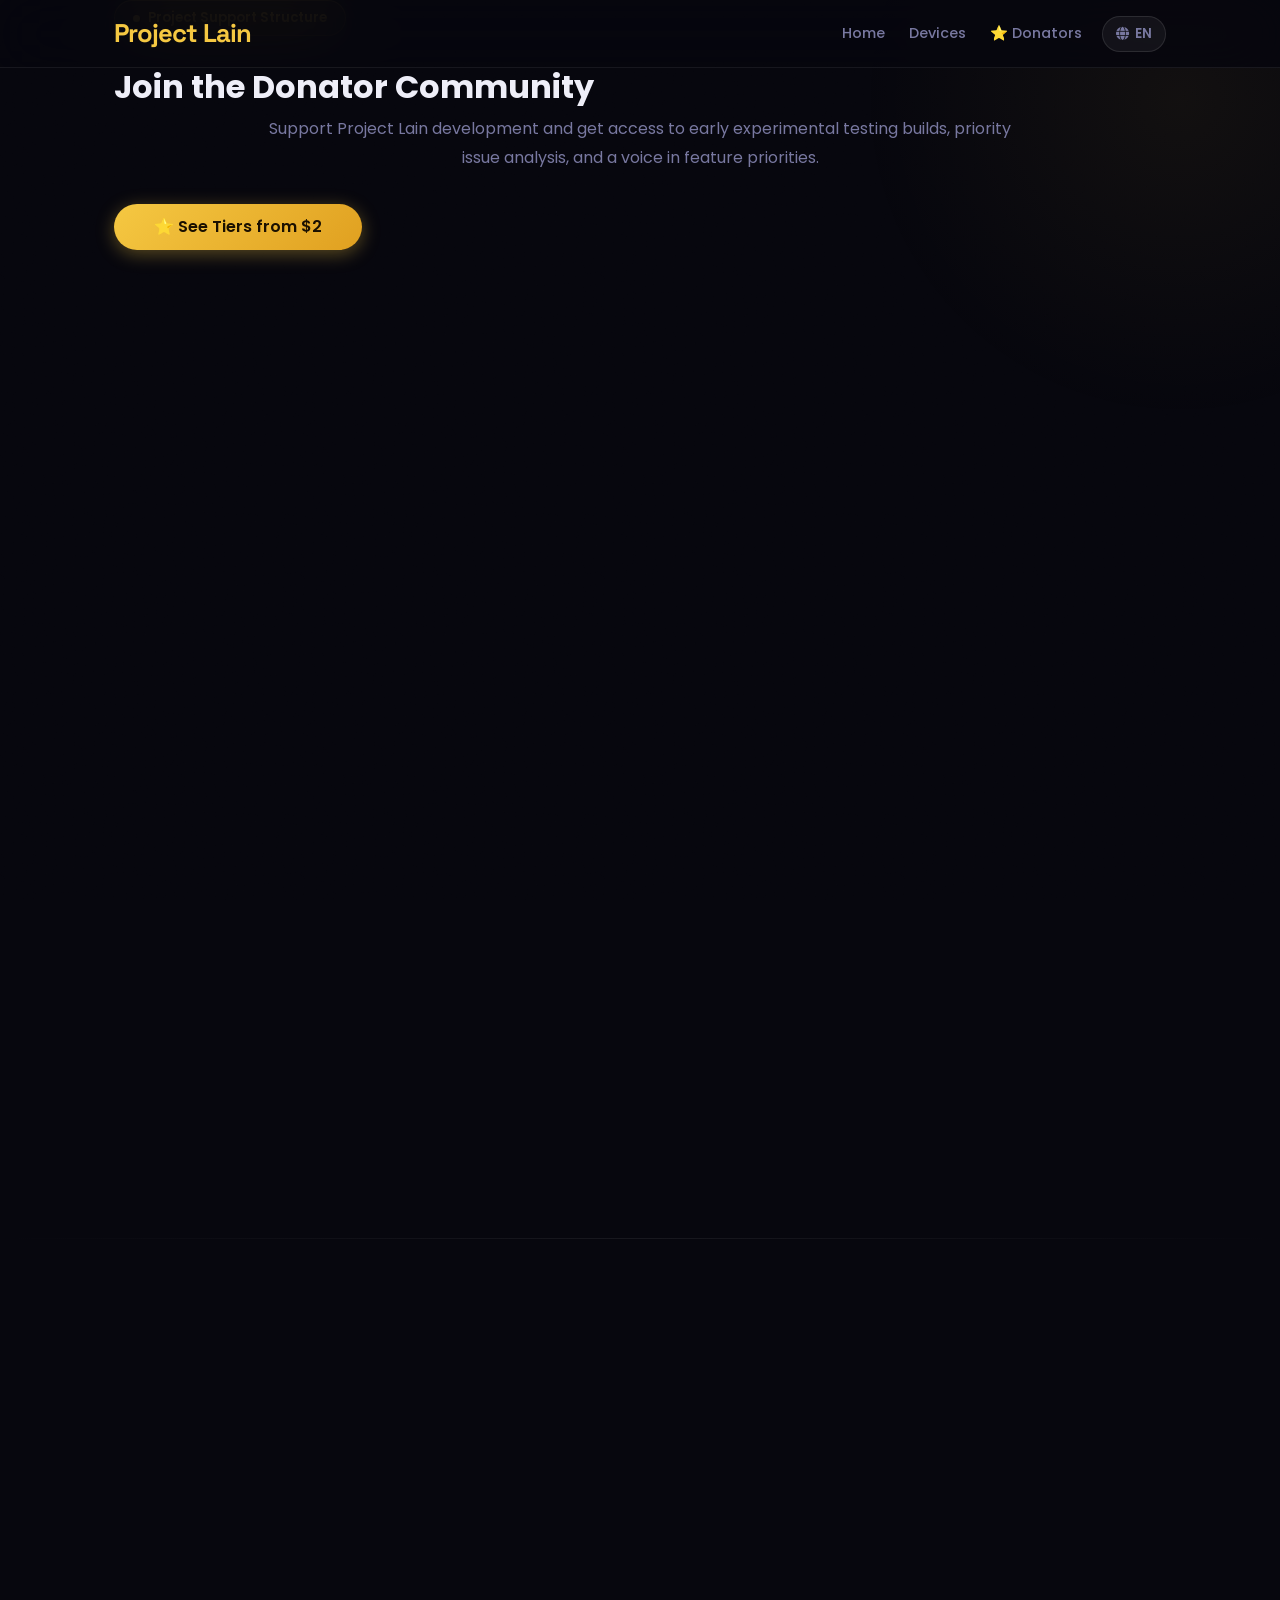
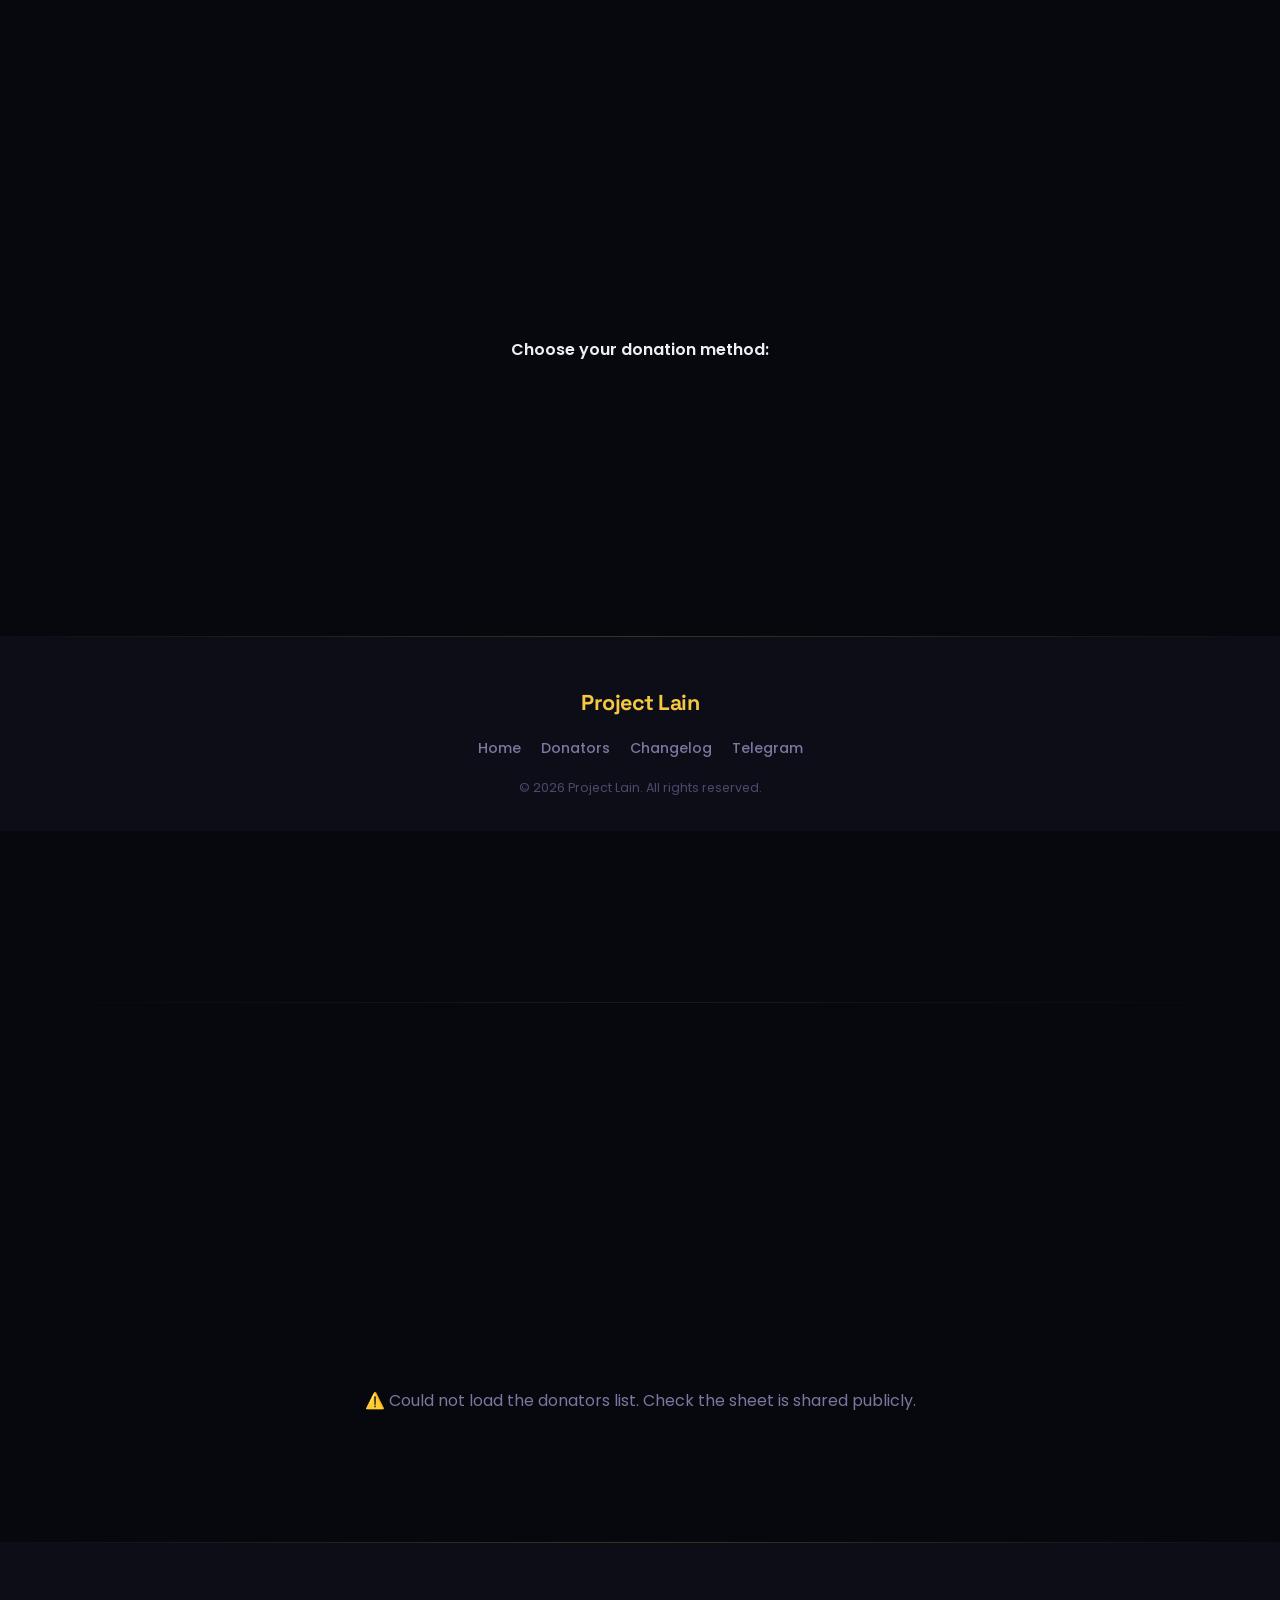
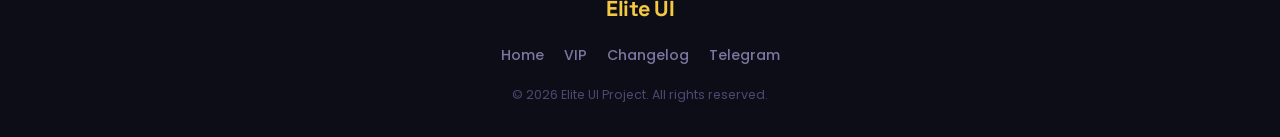
==== vip.html @ 356f6f6e "Add files via upload" ====
<!DOCTYPE html>
<html lang="en">
<head>
    <meta charset="UTF-8">
    <meta name="viewport" content="width=device-width, initial-scale=1.0">
    <meta name="color-scheme" content="dark">
    <meta name="description" content="Project Lain Donator Membership — Exclusive builds, priority support and more">
    <title>Donators — Project Lain</title>
    <link rel="stylesheet" href="style.css">
    <link rel="preconnect" href="https://fonts.googleapis.com">
    <link rel="preconnect" href="https://fonts.gstatic.com" crossorigin>
    <link href="https://fonts.googleapis.com/css2?family=Poppins:wght@300;400;500;600;700;800&family=Space+Grotesk:wght@400;500;600;700&display=swap" rel="stylesheet">
    <link rel="stylesheet" href="https://cdnjs.cloudflare.com/ajax/libs/font-awesome/6.0.0/css/all.min.css" crossorigin="anonymous"/>
    <link rel="icon" href="data:image/svg+xml,<svg xmlns='http://www.w3.org/2000/svg' viewBox='0 0 100 100'><text style='fill:%23e84050' y='.9em' font-size='90'>L</text></svg>">
    <style>
        .vip-member-count-badge {
            display: inline-flex;
            align-items: center;
            gap: 8px;
            background: rgba(245, 200, 66, 0.1);
            border: 1px solid rgba(245, 200, 66, 0.3);
            color: #f5c842;
            padding: 6px 18px;
            border-radius: 50px;
            font-size: 0.82rem;
            font-weight: 600;
            margin-bottom: 1.5rem;
        }

        .vip-member-count-badge::before {
            content: '';
            width: 7px; height: 7px;
            border-radius: 50%;
            background: #f5c842;
            animation: blink 1.5s ease-in-out infinite;
        }

        .vip-section-separator {
            height: 1px;
            background: linear-gradient(90deg, transparent, var(--border), transparent);
            margin: 4rem 0;
        }

        .benefit-grid {
            display: grid;
            grid-template-columns: repeat(auto-fit, minmax(240px, 1fr));
            gap: 1.25rem;
            margin: 2rem 0;
        }

        .benefit-card {
            background: var(--card-bg, var(--card-background));
            border: 1px solid var(--card-border);
            border-radius: var(--radius-lg);
            padding: 1.75rem;
            display: flex;
            align-items: flex-start;
            gap: 1rem;
            transition: all 0.3s var(--ease, cubic-bezier(0.22,1,0.36,1));
        }

        .benefit-card:hover {
            border-color: rgba(232, 64, 80, 0.3);
            background: var(--card-bg-hover, var(--card-background));
            transform: translateY(-4px);
        }

        .benefit-icon {
            font-size: 1.6rem;
            flex-shrink: 0;
            filter: drop-shadow(0 0 8px var(--primary-glow));
        }

        .benefit-content h4 {
            font-weight: 600;
            color: var(--text);
            margin-bottom: 0.3rem;
            font-size: 1rem;
        }

        .benefit-content p {
            color: var(--text-muted);
            font-size: 0.88rem;
            line-height: 1.5;
        }

        .pricing-cta {
            display: flex;
            flex-direction: column;
            gap: 0.6rem;
            margin-top: 1.5rem;
        }

        .pricing-cta-btn {
            display: block;
            background: linear-gradient(135deg, var(--primary-color), #c43a3a);
            color: white;
            padding: 12px 20px;
            border-radius: 12px;
            text-decoration: none;
            font-weight: 600;
            font-size: 0.9rem;
            text-align: center;
            border: none;
            cursor: pointer;
            font-family: 'Poppins', sans-serif;
            transition: all 0.3s var(--ease);
        }

        .pricing-cta-btn:hover {
            box-shadow: 0 4px 20px var(--primary-glow);
            transform: translateY(-2px);
            color: white;
        }
    </style>
</head>
<body>

<div id="scroll-progress"></div>
<div class="mobile-overlay" id="mobile-overlay"></div>
<button id="back-to-top" aria-label="Back to top">↑</button>

<div id="popup-container">
    <div id="popup-message">Copied to clipboard</div>
</div>

<nav class="navbar" id="navbar">
    <div class="container">
        <a href="index.html" class="logo">Project Lain</a>
        
        <div class="nav-right-section">
            <div class="nav-menu" id="mobile-menu">
                <a href="index.html" data-translate="features_link">Home</a>
                <a href="index.html#devices" data-translate="devices_link">Devices</a>
                <a href="vip.html" class="nav-vip-link" data-translate="vip_link">⭐ Donators</a>
            </div>

            <div class="nav-controls">
                <div class="lang-wrapper">
                    <button id="lang-menu-btn" class="lang-btn" aria-label="Select language">
                        <i class="fas fa-globe"></i> <span class="current-lang">EN</span>
                    </button>
                    <div id="lang-dropdown" class="lang-dropdown">
                        <button class="lang-option active" data-value="en">English</button>
                        <button class="lang-option" data-value="es">Español</button>
                        <button class="lang-option" data-value="hi">हिन्दी</button>
                        <button class="lang-option" data-value="pt">Português</button>
                    </div>
                </div>

                <button class="hamburger" id="hamburger-btn" aria-label="Menu">
                    <span></span><span></span><span></span>
                </button>
            </div>
        </div>
    </div>
</nav>

<header class="vip-hero">
    <div class="container">
        <div class="vip-member-count-badge" data-translate="vip_hero_badge">Project Support Structure</div>
        <h1 class="vip-hero-title" data-translate="vip_hero_title">Join the <span class="gold">Donator</span> Community</h1>
        <p class="about-description" style="margin-bottom: 2rem;" data-translate="vip_hero_desc">
            Support Project Lain development and get access to early experimental testing builds, priority issue analysis, and a voice in feature priorities.
        </p>
        <a href="#plans" class="cta-button vip-btn" style="font-size:1rem; padding:15px 40px;" data-translate="vip_hero_btn">
            ⭐ See Tiers from $2
        </a>
    </div>
</header>

<main>
    <section class="vip-info-section">
        <div class="container">
            <h2 class="section-title reveal" data-translate="vip_benefits_title">What You Get</h2>
            <div class="section-title-line reveal"></div>

            <div class="benefit-grid">
                <div class="benefit-card reveal">
                    <span class="benefit-icon">🚀</span>
                    <div class="benefit-content">
                        <h4 data-translate="vip_benefit1_title">Experimental Builds</h4>
                        <p data-translate="vip_benefit1_desc">Access early test builds and cutting-edge performance configurations before the public release.</p>
                    </div>
                </div>
                <div class="benefit-card reveal reveal-delay-1">
                    <span class="benefit-icon">⚡</span>
                    <div class="benefit-content">
                        <h4 data-translate="vip_benefit2_title">Instant Updates</h4>
                        <p data-translate="vip_benefit2_desc">Get the latest ROM revisions and hotfixes the moment they compile.</p>
                    </div>
                </div>
                <div class="benefit-card reveal reveal-delay-2">
                    <span class="benefit-icon">💬</span>
                    <div class="benefit-content">
                        <h4 data-translate="vip_benefit3_title">Priority Feedback</h4>
                        <p data-translate="vip_benefit3_desc">Direct communication channels. Your device logs and issues are evaluated first.</p>
                    </div>
                </div>
                <div class="benefit-card reveal reveal-delay-3">
                    <span class="benefit-icon">🗳️</span>
                    <div class="benefit-content">
                        <h4 data-translate="vip_benefit4_title">Development Polls</h4>
                        <p data-translate="vip_benefit4_desc">A direct vote in the future direction and feature integrations of Project Lain.</p>
                    </div>
                </div>
                <div class="benefit-card reveal">
                    <span class="benefit-icon">🏆</span>
                    <div class="benefit-content">
                        <h4 data-translate="vip_benefit5_title">Telegram Donator Rank</h4>
                        <p data-translate="vip_benefit5_desc">Exclusive donor status badge displayed in the official Telegram support channels.</p>
                    </div>
                </div>
                <div class="benefit-card reveal reveal-delay-1">
                    <span class="benefit-icon">🤝</span>
                    <div class="benefit-content">
                        <h4 data-translate="vip_benefit6_title">Keep Development Alive</h4>
                        <p data-translate="vip_benefit6_desc">This is a voluntary contribution that directly ensures Project Lain stays active and updated.</p>
                    </div>
                </div>
            </div>

            <div class="disclaimer-box reveal" style="margin-top:2rem;">
                <ul>
                    <li data-translate="vip_disc1">This is a voluntary contribution to support open-source development. Refunds are not applicable.</li>
                    <li data-translate="vip_disc2">Access is managed via a private Telegram structure. You must provide your handle.</li>
                    <li data-translate="vip_disc3">We reserve the right to restrict access for disruptive behavior or redistribution of closed test builds.</li>
                </ul>
            </div>
        </div>
    </section>

    <div class="vip-section-separator"></div>

    <section id="plans" style="padding: 2rem 0 4rem;">
        <div class="container">
            <h2 class="section-title reveal" data-translate="vip_plans_section_title">Choose a Contribution Tier</h2>
            <div class="section-title-line reveal"></div>
            <p class="about-description reveal" data-translate="vip_plans_section_desc">Select a level that matches how much you want to support our infrastructure. ($2 USD worldwide / 8 BRL for Brazil)</p>

            <div class="pricing-cards">
                <div class="pricing-card reveal reveal-delay-1">
                    <h3 data-translate="vip_plan1_name">1 Month Tier</h3>
                    <div class="price">$2 / 8<span>BRL</span></div>
                    <p data-translate="vip_plan1_desc">Great for testing out early infrastructure perks.</p>
                </div>
                <div class="pricing-card reveal reveal-delay-2">
                    <h3 data-translate="vip_plan3_name">3 Month Tier</h3>
                    <div class="price">$5 / 20<span>BRL</span></div>
                    <p data-translate="vip_plan3_desc">Extended support duration with continuous build access.</p>
                </div>
                <div class="pricing-card popular reveal">
                    <div class="badge" data-translate="vip_plan2_badge">🔥 Best Support</div>
                    <h3 data-translate="vip_plan2_name">Full Term</h3>
                    <div class="price">$9 / 35<span>BRL</span></div>
                    <p data-translate="vip_plan2_desc">The ultimate way to back Project Lain and secure long-term updates.</p>
                </div>
                <div class="pricing-card pricing-card-lifetime reveal reveal-delay-3">
                    <div class="badge badge-lifetime">♾️ Support++</div>
                    <h3 data-translate="vip_plan4_name">Lifetime Supporter</h3>
                    <div class="price">$25 / 100<span>BRL</span></div>
                    <p data-translate="vip_plan4_desc">Contribute once, back us forever. Your status as a key supporter never expires.</p>
                </div>
            </div>

            <div style="text-align: center; margin-top: 3rem;">
                <p class="about-description" style="margin-bottom: 1.5rem; font-weight: 600; color: var(--text);" data-translate="vip_payment_title">
                    Choose your donation method:
                </p>
                <div class="payment-buttons reveal">
                    <button id="binance-btn" class="payment-btn">
                        <i class="fas fa-coins"></i> Binance ID
                    </button>
                    <button id="usdt-btn" class="payment-btn payment-btn-usdt">
                        <i class="fas fa-circle-dollar-to-slot"></i> USDT BEP20
                    </button>
                    <button id="pix-btn" class="payment-btn">
                        <i class="fas fa-qrcode"></i> PIX (Brazil)
                    </button>
                </div>
            </div>

            <div class="important-note reveal" style="margin-top: 2.5rem;" data-translate="vip_payment_note">
                <strong>IMPORTANT:</strong> After donating, send verification proof + your selected tier details on Telegram to be registered as an active project supporter.
            </div>
        </div>
    </section>
</main>

<footer class="footer">
    <div class="container">
        <div class="footer-inner">
            <a href="index.html" class="footer-logo">Project Lain</a>
            <div class="footer-links">
                <a href="index.html" data-translate="features_link">Home</a>
                <a href="vip.html" data-translate="vip_link">Donators</a>
                <a href="changelog.html" data-translate="changelog_title">Changelog</a>
                <a href="https://t.me/projectlain" target="_blank" data-translate="telegram_button">Telegram</a>
            </div>
            <p class="footer-copy">&copy; 2026 Project Lain. All rights reserved.</p>
        </div>
    </div>
</footer>

<script src="script.js"></script>
<script src="vip.js"></script>
</body>
</html>
            </p>
            </div>

            <div class="important-note reveal" style="margin-top: 2.5rem;" data-translate="vip_payment_note">
                <strong>IMPORTANT:</strong> After payment, send proof of payment + your selected plan to 
                <a href="https://t.me/elitegalaxy" target="_blank">@elitegalaxy</a> on Telegram to be added to the private VIP group.
            </div>
        </div>
    </section>

    <div class="vip-section-separator"></div>

    <section style="padding: 2rem 0 5rem;">
        <div class="container">
            <h2 class="section-title reveal" data-translate="vip_members_title">Active VIP Members</h2>
            <div class="section-title-line reveal"></div>
            <p class="about-description reveal" data-translate="vip_members_desc">Real-time subscription status for our amazing supporters.</p>

            <div class="members-filter reveal">
                <button class="filter-btn active" data-filter="all" data-translate="vip_filter_all">All Members</button>
                <button class="filter-btn gold" data-filter="vip-plus" data-translate="vip_filter_plus">⭐ VIP+ (Annual)</button>
                <button class="filter-btn" data-filter="active" data-translate="vip_filter_active">Active Only</button>
            </div>

            <div id="vip-members-list" class="vip-members-grid"></div>
        </div>
    </section>

</main>

<footer class="footer">
    <div class="container">
        <div class="footer-inner">
            <a href="index.html" class="footer-logo">Elite UI</a>
            <div class="footer-links">
                <a href="index.html" data-translate="features_link">Home</a>
                <a href="vip.html" data-translate="vip_link">VIP</a>
                <a href="changelog.html" data-translate="changelog_title">Changelog</a>
                <a href="https://t.me/eliteui" target="_blank" data-translate="telegram_button">Telegram</a>
            </div>
            <p class="footer-copy">&copy; 2026 Elite UI Project. All rights reserved.</p>
        </div>
    </div>
</footer>

<script src="script.js"></script>
<script src="vip.js"></script>
</body>
</html>
---- style.css ----
/* =====================================================
   PROJECT LAIN — Premium Dark Theme mcy
   ===================================================== */

@import url('https://fonts.googleapis.com/css2?family=Poppins:wght=300;400;500;600;700;800&family=Space+Grotesk:wght=400;500;600;700&display=swap');

:root {
    /* Main Accent Matrix: Premium Golden/Amber */
    --primary-color: #f5c842;
    --primary-hover: #ffdf7e;
    --primary-dim: #e0a020;
    --primary-glow: rgba(245, 200, 66, 0.35);
    --primary-glow-sm: rgba(245, 200, 66, 0.12);

    /* Supporter Tier Highlights */
    --gold: #f5c842;
    --gold-dim: #e0a020;
    --gold-glow: rgba(245, 200, 66, 0.3);

    --bg: #07070e;
    --bg-2: #0d0d18;
    --bg-3: #111120;
    --card-bg: rgba(255, 255, 255, 0.03);
    --card-bg-hover: rgba(255, 255, 255, 0.055);
    --card-border: rgba(255, 255, 255, 0.07);
    --card-border-hover: rgba(245, 200, 66, 0.4);
    --navbar-bg: rgba(7, 7, 14, 0.85);

    --text: #eeeef8;
    --text-muted: #7878a0;
    --text-dim: #4a4a70;

    --border: rgba(255, 255, 255, 0.07);
    --shadow: 0 8px 40px rgba(0, 0, 0, 0.5);
    --shadow-gold: 0 8px 30px rgba(245, 200, 66, 0.18);

    --radius-xl: 24px;
    --radius-lg: 16px;
    --radius-md: 12px;
    --radius-sm: 8px;

    --ease: cubic-bezier(0.25, 0.8, 0.25, 1);
    --ease-out: cubic-bezier(0, 0, 0.3, 1);
    --ease-spring: cubic-bezier(0.34, 1.56, 0.64, 1);

    --navbar-height: 68px;

    /* Aliases */
    --primary-hover-color: var(--primary-hover);
    --background-color: var(--bg);
    --card-background: var(--card-bg);
    --navbar-background: var(--navbar-bg);
    --text-color: var(--text);
    --subtle-text-color: var(--text-muted);
    --border-color: var(--border);
    --shadow-color: var(--primary-glow-sm);
    --shadow-elevation: var(--shadow);
}

/* ---- Reset & Base ---- */
*, *::before, *::after {
    margin: 0; padding: 0;
    box-sizing: border-box;
}

html {
    scroll-behavior: smooth;
    overflow-x: hidden;
    scroll-padding-top: calc(var(--navbar-height) + 16px);
}

body {
    font-family: 'Poppins', sans-serif;
    background-color: var(--bg);
    color: var(--text);
    line-height: 1.7;
    -webkit-font-smoothing: antialiased;
    overflow-x: hidden;
}

/* Ambient background texture */
body::before {
    content: '';
    position: fixed;
    inset: 0;
    background-image: url("data:image/svg+xml,%3Csvg xmlns='http://www.w3.org/2000/svg' width='300' height='300'%3E%3Cfilter id='n'%3E%3CfeTurbulence type='fractalNoise' baseFrequency='0.9' numOctaves='4' stitchTiles='stitch'/%3E%3C/filter%3E%3Crect width='300' height='300' filter='url(%23n)' opacity='0.025'/%3E%3C/svg%3E");
    z-index: 0;
    opacity: 0.35;
    pointer-events: none;
}

/* Ambient glow top-right */
body::after {
    content: '';
    position: fixed;
    width: 700px; height: 700px;
    border-radius: 50%;
    background: radial-gradient(circle, rgba(245, 200, 66, 0.05) 0%, transparent 65%);
    top: -250px; right: -250px;
    z-index: 0;
    pointer-events: none;
}

.container {
    max-width: 1100px;
    margin: 0 auto;
    padding: 0 20px;
    position: relative;
    z-index: 1;
}

/* ---- Scroll Progress Bar ---- */
#scroll-progress {
    position: fixed;
    top: 0; left: 0;
    height: 2px;
    width: 100%;
    background: linear-gradient(90deg, var(--primary-color), #ffdf7e);
    z-index: 9999;
    transform-origin: left;
    transform: scaleX(0);
    transition: transform 0.08s linear;
    will-change: transform;
}

/* ---- Navbar ---- */
.navbar {
    background-color: var(--navbar-bg);
    height: var(--navbar-height);
    border-bottom: 1px solid var(--border);
    position: fixed;
    top: 0; left: 0; width: 100%;
    z-index: 1000;
    backdrop-filter: blur(28px) saturate(1.6);
    -webkit-backdrop-filter: blur(28px) saturate(1.6);
    transition: transform 0.4s cubic-bezier(0.4, 0, 0.2, 1),
                height 0.3s ease,
                background 0.3s ease,
                border-color 0.3s ease,
                box-shadow 0.3s ease;
    will-change: transform;
}

.navbar.scrolled {
    height: 60px;
    border-bottom-color: rgba(245, 200, 66, 0.12);
    box-shadow: 0 4px 30px rgba(0, 0, 0, 0.5);
    background-color: rgba(7, 7, 14, 0.95);
}

.navbar.nav-hidden {
    transform: translateY(-100%);
}

.navbar .container {
    display: flex;
    justify-content: space-between;
    align-items: center;
    height: 100%;
}

.logo {
    font-family: 'Space Grotesk', sans-serif;
    font-size: 1.6rem;
    font-weight: 700;
    color: var(--primary-color);
    text-decoration: none;
    letter-spacing: -1px;
    position: relative;
    flex-shrink: 0;
}

.logo::after {
    content: '';
    position: absolute;
    bottom: -2px; left: 0;
    width: 100%; height: 1px;
    background: var(--primary-color);
    transform: scaleX(0);
    transform-origin: right;
    transition: transform 0.3s var(--ease);
}
.logo:hover::after { transform: scaleX(1); transform-origin: left; }

.nav-right-section {
    display: flex;
    align-items: center;
    gap: 1.25rem;
}

.nav-menu {
    display: flex;
    align-items: center;
}

.nav-menu a {
    color: var(--text-muted);
    text-decoration: none;
    margin-left: 1.5rem;
    font-weight: 500;
    font-size: 0.9rem;
    transition: color 0.2s;
    position: relative;
    white-space: nowrap;
}

.nav-menu a::after {
    content: '';
    position: absolute;
    bottom: -4px; left: 0;
    width: 0; height: 2px;
    background: var(--primary-color);
    border-radius: 2px;
    transition: width 0.3s var(--ease);
}

.nav-menu a:hover { color: var(--text); }
.nav-menu a:hover::after { width: 100%; }
.nav-menu a.active { color: var(--primary-color); font-weight: 600; }

.nav-donor-link {
    color: var(--gold) !important;
    font-weight: 700 !important;
}
.nav-donor-link::after {
    background: var(--gold) !important;
}

/* ---- Language Selector ---- */
.lang-select { display: none !important; }

.lang-wrapper { position: relative; }

.nav-controls {
    display: flex;
    align-items: center;
    gap: 0.75rem;
    z-index: 1002;
}

.lang-btn {
    background: rgba(255, 255, 255, 0.05);
    border: 1px solid rgba(255, 255, 255, 0.1);
    color: var(--text-muted);
    padding: 7px 13px;
    border-radius: 50px;
    cursor: pointer;
    display: flex;
    align-items: center;
    gap: 6px;
    font-family: 'Poppins', sans-serif;
    font-weight: 600;
    font-size: 0.82rem;
    transition: all 0.25s ease;
    white-space: nowrap;
    min-height: 36px;
}

.lang-btn:hover, .lang-btn.active {
    background: rgba(245, 200, 66, 0.12);
    border-color: rgba(245, 200, 66, 0.4);
    color: var(--primary-color);
}

.lang-dropdown {
    position: absolute;
    top: calc(100% + 10px);
    right: 0;
    background: rgba(10, 10, 20, 0.97);
    border: 1px solid rgba(255, 255, 255, 0.1);
    border-radius: var(--radius-lg);
    padding: 6px;
    display: flex;
    flex-direction: column;
    gap: 2px;
    min-width: 140px;
    opacity: 0;
    visibility: hidden;
    transform: translateY(-8px) scale(0.97);
    transition: all 0.25s cubic-bezier(0.4, 0, 0.2, 1);
    box-shadow: 0 16px 40px rgba(0, 0, 0, 0.7);
    backdrop-filter: blur(30px);
    z-index: 1005;
}

.lang-dropdown.show {
    opacity: 1;
    visibility: visible;
    transform: translateY(0) scale(1);
}

.lang-option {
    background: transparent;
    border: none;
    color: var(--text-muted);
    padding: 9px 14px;
    border-radius: var(--radius-sm);
    text-align: left;
    font-family: 'Poppins', sans-serif;
    font-weight: 500;
    font-size: 0.88rem;
    cursor: pointer;
    transition: all 0.15s ease;
    width: 100%;
}

.lang-option:hover, .lang-option.active {
    background: rgba(245, 200, 66, 0.1);
    color: var(--primary-color);
}

/* ---- Hamburger ---- */
.hamburger {
    display: none;
    flex-direction: column;
    justify-content: space-around;
    width: 26px; height: 18px;
    background: transparent;
    border: none;
    cursor: pointer;
    z-index: 1002;
    padding: 2px 0;
}
.hamburger span {
    display: block; height: 2px; width: 100%;
    background: var(--text);
    border-radius: 2px;
    transition: all 0.3s var(--ease);
}
.hamburger.open span:nth-child(1) { transform: rotate(45deg) translate(5px, 5px); background: var(--primary-color); }
.hamburger.open span:nth-child(2) { opacity: 0; transform: translateX(-8px); }
.hamburger.open span:nth-child(3) { transform: rotate(-45deg) translate(5px, -5px); background: var(--primary-color); }

/* ---- Mobile Menu Overlay ---- */
.mobile-overlay {
    display: none;
    position: fixed;
    inset: 0;
    background: rgba(0, 0, 0, 0.5);
    z-index: 999;
    opacity: 0;
    transition: opacity 0.3s ease;
    backdrop-filter: blur(4px);
}
.mobile-overlay.active {
    display: block;
    opacity: 1;
}

/* ---- Hero ---- */
.hero {
    text-align: center;
    padding: 8rem 0 5rem;
    position: relative;
    overflow: hidden;
    min-height: 100svh;
    display: flex;
    align-items: center;
}

.hero .container {
    width: 100%;
}

/* Animated grid background */
.hero::before {
    content: '';
    position: absolute;
    inset: 0;
    background-image:
        linear-gradient(rgba(245, 200, 66, 0.035) 1px, transparent 1px),
        linear-gradient(90deg, rgba(245, 200, 66, 0.035) 1px, transparent 1px);
    background-size: 56px 56px;
    mask-image: radial-gradient(ellipse 80% 60% at 50% 0%, black 30%, transparent 100%);
    -webkit-mask-image: radial-gradient(ellipse 80% 60% at 50% 0%, black 30%, transparent 100%);
    animation: gridPulse 10s ease-in-out infinite alternate;
    pointer-events: none;
}

@keyframes gridPulse {
    0% { opacity: 0.4; }
    100% { opacity: 0.9; }
}

.hero-glow {
    position: absolute;
    top: 50%; left: 50%;
    transform: translate(-50%, -50%);
    width: 800px; height: 500px;
    background: radial-gradient(ellipse, rgba(245, 200, 66, 0.06) 0%, transparent 65%);
    animation: glowPulse 5s ease-in-out infinite alternate;
    pointer-events: none;
}

@keyframes glowPulse {
    0% { opacity: 0.5; transform: translate(-50%, -50%) scale(1); }
    100% { opacity: 1; transform: translate(-50%, -50%) scale(1.08); }
}

.hero-badge {
    display: inline-flex;
    align-items: center;
    gap: 8px;
    background: rgba(245, 200, 66, 0.08);
    border: 1px solid rgba(245, 200, 66, 0.25);
    color: var(--primary-color);
    padding: 6px 18px;
    border-radius: 50px;
    font-size: 0.78rem;
    font-weight: 600;
    letter-spacing: 0.8px;
    text-transform: uppercase;
    margin-bottom: 1.5rem;
    animation: fadeInDown 0.6s var(--ease-out) both;
}

.hero-badge::before {
    content: '';
    width: 6px; height: 6px;
    border-radius: 50%;
    background: var(--primary-color);
    animation: blink 1.5s ease-in-out infinite;
    flex-shrink: 0;
}

@keyframes blink {
    0%, 100% { opacity: 1; }
    50% { opacity: 0.3; }
}

.main-title {
    font-family: 'Space Grotesk', sans-serif;
    font-size: clamp(3.2rem, 9vw, 6.5rem);
    font-weight: 700;
    color: var(--text);
    letter-spacing: -4px;
    line-height: 0.95;
    margin-bottom: 1.4rem;
    animation: fadeInUp 0.7s var(--ease-out) 0.1s both;
}

.main-title span {
    color: var(--primary-color);
}

.subtitle {
    font-size: clamp(1rem, 2.5vw, 1.15rem);
    color: var(--text-muted);
    margin-bottom: 2.5rem;
    font-weight: 400;
    max-width: 500px;
    margin-left: auto;
    margin-right: auto;
    line-height: 1.6;
    animation: fadeInUp 0.7s var(--ease-out) 0.2s both;
    display: block;
    min-height: 3.5rem;
}

.typed-cursor {
    display: inline-block;
    width: 2px;
    height: 1.1em;
    background: var(--primary-color);
    margin-left: 2px;
    vertical-align: middle;
    animation: cursorBlink 1s step-end infinite;
    border-radius: 1px;
}
@keyframes cursorBlink { 50% { opacity: 0; } }

.hero-buttons-container {
    display: flex;
    justify-content: center;
    align-items: center;
    gap: 0.75rem;
    flex-wrap: wrap;
    animation: fadeInUp 0.7s var(--ease-out) 0.3s both;
}

/* ---- Scroll indicator ---- */
.hero-scroll-hint {
    position: absolute;
    bottom: 2rem;
    left: 50%;
    transform: translateX(-50%);
    display: flex;
    flex-direction: column;
    align-items: center;
    gap: 6px;
    opacity: 0.4;
    animation: fadeInUp 1s var(--ease-out) 1.2s both;
    pointer-events: none;
}

@media (max-width: 768px) {
    .hero-scroll-hint { display: none; }
}

.hero-scroll-hint span {
    font-size: 0.7rem;
    letter-spacing: 1.5px;
    text-transform: uppercase;
    color: var(--text-muted);
}

.scroll-dot {
    width: 20px; height: 32px;
    border: 1.5px solid var(--text-dim);
    border-radius: 10px;
    position: relative;
}

.scroll-dot::after {
    content: '';
    position: absolute;
    top: 5px; left: 50%;
    transform: translateX(-50%);
    width: 4px; height: 6px;
    background: var(--text-muted);
    border-radius: 2px;
    animation: scrollBounce 1.8s ease-in-out infinite;
}

@keyframes scrollBounce {
    0%, 100% { top: 5px; opacity: 1; }
    80% { top: 16px; opacity: 0.2; }
}

/* ---- Buttons ---- */
.cta-button {
    background: linear-gradient(135deg, var(--primary-color) 0%, #e0a020 100%);
    color: #1a1000;
    padding: 13px 28px;
    border-radius: 50px;
    text-decoration: none;
    font-weight: 600;
    font-size: 0.9rem;
    transition: all 0.25s var(--ease);
    box-shadow: 0 4px 18px var(--primary-glow);
    display: inline-flex;
    justify-content: center;
    align-items: center;
    gap: 8px;
    border: none;
    line-height: 1;
    cursor: pointer;
    position: relative;
    overflow: hidden;
    white-space: nowrap;
    min-height: 46px;
}

.cta-button::before {
    content: '';
    position: absolute;
    inset: 0;
    background: linear-gradient(135deg, rgba(255,255,255,0.25) 0%, transparent 60%);
    opacity: 0;
    transition: opacity 0.25s;
}

.cta-button:hover {
    transform: translateY(-2px);
    box-shadow: 0 8px 28px rgba(245, 200, 66, 0.45);
    color: #1a1000;
}
.cta-button:active { transform: translateY(0); }
.cta-button:hover::before { opacity: 1; }

.cta-button-secondary {
    background: transparent;
    color: var(--text-muted);
    border: 1.5px solid var(--border);
    padding: 12px 26px;
    border-radius: 50px;
    text-decoration: none;
    font-weight: 600;
    font-size: 0.9rem;
    transition: all 0.25s var(--ease);
    display: inline-flex;
    justify-content: center;
    align-items: center;
    gap: 8px;
    line-height: 1;
    white-space: nowrap;
    min-height: 46px;
}

.cta-button-secondary:hover {
    border-color: var(--primary-color);
    color: var(--primary-color);
    background: var(--primary-glow-sm);
    transform: translateY(-2px);
}
.cta-button-secondary:active { transform: translateY(0); }

/* Donator Button Variations */
.cta-button.donor-btn {
    background: linear-gradient(135deg, var(--gold) 0%, var(--gold-dim) 100%);
    box-shadow: 0 4px 18px var(--gold-glow);
    color: #1a1000;
}
.cta-button.donor-btn:hover {
    box-shadow: 0 8px 28px rgba(245, 200, 66, 0.5);
    color: #1a1000;
}

/* ---- Stats Bar ---- */
.stats-bar {
    padding: 2.5rem 0;
    position: relative;
}

.stats-grid {
    display: grid;
    grid-template-columns: repeat(4, 1fr);
    gap: 12px;
}

.stat-item {
    text-align: center;
    padding: 1.75rem 1rem;
    background: var(--card-bg);
    border: 1px solid var(--card-border);
    border-radius: var(--radius-lg);
    transition: all 0.3s var(--ease);
    cursor: default;
    position: relative;
    overflow: hidden;
}

.stat-item::before {
    content: '';
    position: absolute;
    bottom: 0; left: 0; right: 0;
    height: 2px;
    background: linear-gradient(90deg, transparent, var(--primary-color), transparent);
    opacity: 0;
    transition: opacity 0.3s;
}

.stat-item::after {
    content: '';
    position: absolute;
    inset: 0;
    border-radius: inherit;
    background: radial-gradient(ellipse at 50% 120%, rgba(245,200,66,0.06) 0%, transparent 70%);
    opacity: 0;
    transition: opacity 0.3s;
    pointer-events: none;
}

.stat-item:hover {
    border-color: rgba(245, 200, 66, 0.28);
    background: var(--card-bg-hover);
    transform: translateY(-4px);
    box-shadow: 0 16px 36px rgba(0,0,0,0.35), 0 0 0 1px rgba(245,200,66,0.08);
}

.stat-item:hover::before,
.stat-item:hover::after { opacity: 1; }

.stat-number {
    font-family: 'Space Grotesk', sans-serif;
    font-size: clamp(2rem, 4vw, 2.8rem);
    font-weight: 700;
    background: linear-gradient(135deg, var(--primary-color) 0%, #ffdf7e 100%);
    -webkit-background-clip: text;
    -webkit-text-fill-color: transparent;
    background-clip: text;
    line-height: 1;
    margin-bottom: 0.4rem;
}

.stat-label {
    font-size: 0.78rem;
    color: var(--text-muted);
    font-weight: 500;
    text-transform: uppercase;
    letter-spacing: 0.6px;
}

/* ---- Sections ---- */
.about-section, .donators-info-section, .features-section,
.screenshots-section, .install-steps-section, .devices-section {
    padding: 5rem 0;
}

.section-title {
    text-align: center;
    font-family: 'Space Grotesk', sans-serif;
    font-size: clamp(1.7rem, 4vw, 2.3rem);
    margin-bottom: 0.75rem;
    font-weight: 700;
    color: var(--text);
    letter-spacing: -0.5px;
}

.section-title-line {
    width: 56px; height: 3px;
    background: linear-gradient(90deg, var(--primary-color), rgba(245,200,66,0.3), transparent);
    border-radius: 3px;
    margin: 0.5rem auto 2.75rem;
    position: relative;
}

.section-title-line::after {
    content: '';
    position: absolute;
    left: 50%;
    transform: translateX(-50%);
    bottom: -5px;
    width: 24px; height: 1px;
    background: rgba(245, 200, 66, 0.3);
    border-radius: 1px;
}

.about-description {
    max-width: 760px;
    margin: 0 auto 1.5rem auto;
    text-align: center;
    color: var(--text-muted);
    font-size: 1rem;
    line-height: 1.8;
    padding: 0 8px;
}

/* ---- Feature Cards ---- */
.carousel-container,
.carousel-container-features,
.carousel-container-desktop {
    position: relative !important;
    overflow: hidden;
    padding: 1rem 44px;
    width: 100%;
}

.carousel-container-desktop { display: none; }
.carousel-container { display: block; }

.features-grid,
.screenshots-grid,
.screenshots-grid-desktop {
    display: flex;
    transition: transform 0.5s var(--ease);
    width: 100%;
    align-items: stretch;
}

.carousel-button {
    position: absolute;
    top: 50%; transform: translateY(-50%);
    background: var(--card-bg);
    color: var(--text);
    border: 1px solid var(--card-border);
    cursor: pointer;
    border-radius: 50%;
    z-index: 100;
    width: 36px; height: 36px;
    display: flex;
    align-items: center;
    justify-content: center;
    font-size: 0.85rem;
    box-shadow: 0 4px 14px rgba(0,0,0,0.4);
    transition: all 0.25s var(--ease);
    backdrop-filter: blur(10px);
}

.carousel-button:hover {
    background: var(--primary-color);
    border-color: var(--primary-color);
    box-shadow: 0 4px 18px var(--primary-glow);
    transform: translateY(-50%) scale(1.1);
    color: #1a1000;
}

.carousel-button.prev, .features-prev, .desktop-prev { left: 2px; }
.carousel-button.next, .features-next, .desktop-next { right: 2px; }

.feature-card {
    flex: 0 0 calc(100% - 16px);
    background: var(--card-bg);
    border: 1px solid var(--card-border);
    padding: 2.25rem 1.75rem;
    border-radius: var(--radius-xl);
    box-shadow: var(--shadow);
    margin: 0 8px;
    text-align: center;
    min-width: 0;
    display: flex;
    flex-direction: column;
    justify-content: flex-start;
    align-items: center;
    transition: all 0.35s var(--ease);
    position: relative;
    overflow: hidden;
}

.feature-card::before {
    content: '';
    position: absolute;
    inset: 0;
    border-radius: inherit;
    background: linear-gradient(135deg, rgba(245,200,66,0.05) 0%, transparent 60%);
    opacity: 0;
    transition: opacity 0.35s;
    pointer-events: none;
}

/* Glowing top-edge accent */
.feature-card::after {
    content: '';
    position: absolute;
    top: 0; left: 0; right: 0;
    height: 1px;
    background: linear-gradient(90deg, transparent, var(--primary-color), transparent);
    opacity: 0;
    transition: opacity 0.35s;
    pointer-events: none;
}

.feature-card:hover {
    border-color: rgba(245, 200, 66, 0.3);
    transform: translateY(-6px);
    box-shadow: 0 20px 48px rgba(0,0,0,0.45), 0 0 0 1px rgba(245,200,66,0.12);
    background: var(--card-bg-hover);
}

.feature-card:hover::before,
.feature-card:hover::after { opacity: 1; }

.feature-icon {
    font-size: 1.6rem;
    margin-bottom: 1.25rem;
    display: flex;
    align-items: center;
    justify-content: center;
    width: 58px; height: 58px;
    border-radius: 16px;
    background: rgba(245, 200, 66, 0.09);
    border: 1px solid rgba(245, 200, 66, 0.18);
    box-shadow: 0 4px 16px rgba(245, 200, 66, 0.1);
    transition: all 0.35s var(--ease);
    flex-shrink: 0;
}

.feature-card:hover .feature-icon {
    background: rgba(245, 200, 66, 0.14);
    border-color: rgba(245, 200, 66, 0.32);
    box-shadow: 0 6px 24px rgba(245, 200, 66, 0.2);
    transform: scale(1.06);
}

.feature-card h3 {
    color: var(--text);
    margin-bottom: 0.6rem;
    font-weight: 600;
    font-size: 1rem;
}

.feature-card p {
    color: var(--text-muted);
    font-size: 0.9rem;
    line-height: 1.65;
}

/* ---- Screenshots ---- */
.screenshot-item {
    flex: 0 0 100%;
    padding: 0 10px;
    display: flex;
    justify-content: center;
    align-items: flex-start;
}

.screenshot-frame {
    position: relative;
    width: 100%;
    max-width: 260px;
    height: 540px;
    overflow: hidden;
    border-radius: 28px;
    border: 1px solid rgba(255, 255, 255, 0.09);
    box-shadow:
        0 24px 60px rgba(0, 0, 0, 0.65),
        0 0 0 1px rgba(255, 255, 255, 0.04),
        inset 0 1px 0 rgba(255, 255, 255, 0.07);
    background: #060609;
    cursor: default;
    flex-shrink: 0;
    transition: box-shadow 0.4s var(--ease), transform 0.4s var(--ease);
}

.screenshot-frame::before {
    content: '';
    position: absolute;
    top: 10px; left: 50%;
    transform: translateX(-50%);
    width: 52px; height: 4px;
    background: rgba(255, 255, 255, 0.15);
    border-radius: 2px;
    z-index: 10;
    pointer-events: none;
}

.screenshot-frame::after {
    content: '';
    position: absolute;
    bottom: 0; left: 0; right: 0;
    height: 60px;
    background: linear-gradient(to top, rgba(6, 6, 9, 0.7), transparent);
    z-index: 5;
    pointer-events: none;
    transition: opacity 0.4s var(--ease);
}

.screenshot-frame:hover::after { opacity: 0; }

.screenshot-frame:hover {
    transform: translateY(-4px);
    box-shadow:
        0 32px 72px rgba(0, 0, 0, 0.7),
        0 0 0 1px rgba(245, 200, 66, 0.25),
        inset 0 1px 0 rgba(255, 255, 255, 0.08);
}

.screenshot-frame img {
    width: 100%;
    height: auto;
    display: block;
    transform: translateY(0);
    transition: transform 5.5s cubic-bezier(0.25, 0.46, 0.45, 0.94);
    will-change: transform;
}

@media (hover: hover) and (pointer: fine) {
    .screenshot-frame:hover img {
        transform: translateY(calc(-100% + 540px));
    }
}

@media (hover: none), (pointer: coarse) {
    .screenshot-frame img {
        transform: none !important;
        transition: none !important;
        pointer-events: none;
        user-select: none;
        touch-action: none;
    }
}

@media (max-width: 768px) {
    .screenshot-frame { height: 460px; max-width: 230px; border-radius: 22px; }
}
@media (max-width: 480px) {
    .screenshot-frame { height: 400px; max-width: 200px; border-radius: 18px; }
    .screenshot-frame::before { display: none; }
}

/* ---- Changelog ---- */
.changelog-section {
    padding: 4rem 0;
    text-align: center;
}

.changelog-entry {
    background: var(--card-bg);
    border: 1px solid var(--card-border);
    border-radius: var(--radius-lg);
    padding: 2rem;
    max-width: 800px;
    margin: 0 auto 1.5rem auto;
    text-align: left;
    box-shadow: var(--shadow);
    transition: border-color 0.3s var(--ease);
}

.changelog-entry:hover { border-color: rgba(245, 200, 66, 0.2); }

.changelog-entry h3 {
    font-family: 'Space Grotesk', sans-serif;
    font-size: 1.3rem;
    font-weight: 600;
    margin-bottom: 1rem;
    color: var(--primary-color);
    border-bottom: 1px solid var(--border);
    padding-bottom: 0.75rem;
}

.changelog-entry ul { list-style: none; padding: 0; }

.changelog-entry li {
    margin-bottom: 0.65rem;
    padding-left: 1.4rem;
    position: relative;
    color: var(--text-muted);
    font-size: 0.93rem;
}

.changelog-entry li::before {
    content: '▸';
    color: var(--primary-color);
    position: absolute;
    left: 0; font-size: 0.8rem; top: 3px;
}

/* ---- Devices ---- */
.device-list {
    display: grid;
    grid-template-columns: repeat(auto-fit, minmax(230px, 1fr));
    gap: 1.25rem;
}

.device-card {
    background: var(--card-bg);
    border: 1px solid var(--card-border);
    border-radius: var(--radius-lg);
    padding: 1.75rem 1.5rem;
    box-shadow: var(--shadow);
    transition: all 0.35s var(--ease);
    display: flex;
    flex-direction: column;
    justify-content: space-between;
    align-items: center;
    text-align: center;
    position: relative;
    overflow: hidden;
}

.device-card::before {
    content: '';
    position: absolute;
    inset: 0;
    border-radius: inherit;
    background: radial-gradient(ellipse at 50% 0%, rgba(245,200,66,0.07) 0%, transparent 65%);
    opacity: 0;
    transition: opacity 0.35s;
    pointer-events: none;
}

.device-card:hover {
    transform: translateY(-6px);
    border-color: rgba(245, 200, 66, 0.3);
    box-shadow:
        0 20px 48px rgba(0,0,0,0.45),
        0 0 0 1px rgba(245,200,66,0.1),
        var(--shadow-gold);
    background: var(--card-bg-hover);
}

.device-card:hover::before { opacity: 1; }

.device-image-wrap {
    width: 100%; height: 200px;
    display: flex; align-items: center; justify-content: center;
    margin-bottom: 1.25rem;
}

.device-img {
    max-width: 100%; max-height: 100%;
    object-fit: contain;
    filter: drop-shadow(0 10px 18px rgba(0,0,0,0.4));
    transition: transform 0.35s var(--ease);
}

.device-card:hover .device-img {
    transform: scale(1.06) translateY(-5px);
}

.device-info { width: 100%; }
.device-name { font-size: 1rem; font-weight: 600; margin-bottom: 0.3rem; color: var(--text); }
.device-codename { font-size: 0.78rem; color: var(--text-dim); margin-bottom: 1rem; }

.device-buttons {
    display: flex; flex-wrap: wrap; justify-content: center;
    gap: 8px; width: 100%;
}

.download-button {
    display: inline-flex; align-items: center; justify-content: center;
    gap: 6px; padding: 8px 18px; border-radius: 50px;
    text-decoration: none; font-weight: 600; font-size: 0.84rem;
    background: rgba(255,255,255,0.05); color: var(--text-muted);
    transition: all 0.25s var(--ease); border: 1px solid var(--border);
    min-height: 36px;
}

.download-button:hover { transform: translateY(-2px); color: white; }

.drive-button:hover {
    background: rgba(66, 133, 244, 0.12);
    border-color: rgba(66, 133, 244, 0.35);
    color: #7ab3ff;
}

.device-card.supporter-build {
    border-color: rgba(245, 200, 66, 0.18);
    background: linear-gradient(135deg, rgba(245,200,66,0.04) 0%, var(--card-bg) 60%);
}

.device-card.supporter-build:hover {
    border-color: rgba(245, 200, 66, 0.35);
    box-shadow: 0 16px 40px rgba(0,0,0,0.4), 0 0 30px rgba(245, 200, 66, 0.08);
}

/* ---- Donation Promotion Layout ---- */
.donor-promo-card {
    background: linear-gradient(135deg, rgba(245,200,66,0.08) 0%, rgba(13,13,24,0.97) 45%, rgba(245,200,66,0.05) 100%);
    border: 1px solid rgba(245, 200, 66, 0.22);
    border-radius: var(--radius-xl);
    padding: 4.5rem 2.5rem;
    text-align: center;
    position: relative;
    overflow: hidden;
}

.donor-promo-card::before {
    content: '';
    position: absolute;
    top: 0; left: 0; right: 0; height: 1px;
    background: linear-gradient(90deg, transparent, var(--primary-color) 30%, rgba(245,200,66,0.5) 70%, transparent);
}

.donor-promo-title {
    font-family: 'Space Grotesk', sans-serif;
    font-size: clamp(1.8rem, 4vw, 2.4rem);
    font-weight: 700;
    letter-spacing: -1px;
    margin-bottom: 1rem;
    color: var(--text);
}

.donor-promo-title .gold { color: var(--gold); }

.donor-promo-desc {
    color: var(--text-muted);
    max-width: 480px;
    margin: 0 auto 2rem;
    font-size: 0.97rem;
    line-height: 1.7;
}

/* ---- Disclaimer Box ---- */
.disclaimer-box {
    background: var(--card-bg);
    border-left: 3px solid var(--primary-color);
    border-top: 1px solid var(--card-border);
    border-right: 1px solid var(--card-border);
    border-bottom: 1px solid var(--card-border);
    padding: 1.75rem 2rem;
    margin: 1.5rem auto;
    border-radius: 0 var(--radius-md) var(--radius-md) 0;
    max-width: 800px;
}

.disclaimer-box ul { list-style: none; padding: 0; }
.disclaimer-box li {
    margin-bottom: 0.75rem;
    display: flex; align-items: flex-start;
    gap: 10px; color: var(--text-muted);
    font-size: 0.92rem; line-height: 1.6;
}

.disclaimer-box li::before {
    content: '✓'; color: var(--primary-color);
    font-weight: bold; flex-shrink: 0; margin-top: 2px;
}

/* ---- Pricing/Donation Tiers ---- */
.pricing-cards {
    display: flex; flex-wrap: wrap; gap: 1.25rem;
    justify-content: center; margin: 2.5rem 0 2rem;
    align-items: stretch;
}

.pricing-card {
    background: var(--card-bg);
    border: 1px solid var(--card-border);
    border-radius: var(--radius-xl);
    padding: 2.25rem 1.75rem;
    text-align: center;
    flex: 1; min-width: 220px; max-width: 280px;
    box-shadow: var(--shadow);
    transition: all 0.3s var(--ease);
    position: relative;
    overflow: hidden;
    display: flex; flex-direction: column; justify-content: center;
}

.pricing-card::after {
    content: ''; position: absolute; top: 0; left: -100%;
    width: 100%; height: 100%;
    background: linear-gradient(90deg, transparent, rgba(255,255,255,0.03), transparent);
    transition: left 0.5s var(--ease);
}

.pricing-card:hover::after { left: 100%; }

.pricing-card:hover {
    transform: translateY(-6px);
    border-color: rgba(245, 200, 66, 0.35);
    box-shadow: 0 16px 40px rgba(0,0,0,0.4), var(--shadow-gold);
}

.pricing-card h3 {
    font-size: 0.8rem; color: var(--text-muted);
    margin-bottom: 0.75rem; font-weight: 600;
    text-transform: uppercase; letter-spacing: 1px;
}

.pricing-card .price {
    font-family: 'Space Grotesk', sans-serif;
    font-size: 3.5rem; font-weight: 700;
    color: var(--text); margin-bottom: 0.6rem; line-height: 1;
}

.pricing-card .price span {
    font-size: 1rem; color: var(--text-muted);
    margin-left: 3px; font-weight: 400;
}

.pricing-card p { color: var(--text-muted); font-size: 0.9rem; line-height: 1.5; margin-top: 0.4rem; }

.pricing-card.popular {
    border: 1.5px solid rgba(245, 200, 66, 0.45);
    background: linear-gradient(160deg, rgba(245,200,66,0.09) 0%, var(--card-bg) 60%);
    transform: scale(1.05);
    box-shadow: 0 0 50px rgba(245,200,66,0.1), var(--shadow);
    z-index: 2; padding-top: 3rem;
}

.pricing-card.popular:hover { transform: scale(1.05) translateY(-6px); }

.pricing-card .badge {
    position: absolute; top: 14px; left: 50%; transform: translateX(-50%);
    background: linear-gradient(135deg, var(--primary-color), #e0a020);
    color: #1a1000; padding: 4px 16px; border-radius: 20px;
    font-weight: 700; font-size: 0.75rem; text-transform: uppercase;
    letter-spacing: 0.5px; box-shadow: 0 4px 14px var(--primary-glow);
    white-space: nowrap;
}

/* ---- Payment Buttons ---- */
.payment-buttons {
    display: flex; justify-content: center; gap: 0.75rem;
    flex-wrap: wrap; margin-top: 1.75rem;
}

.payment-btn {
    background: var(--card-bg); color: var(--text);
    padding: 12px 22px; border: 1px solid var(--card-border);
    border-radius: 50px; font-size: 0.9rem; font-weight: 600;
    cursor: pointer; transition: all 0.25s var(--ease);
    text-decoration: none; font-family: 'Poppins', sans-serif;
    display: inline-flex; align-items: center; gap: 8px; min-height: 46px;
}

.payment-btn:hover {
    transform: translateY(-2px);
    background: var(--primary-color); border-color: var(--primary-color);
    box-shadow: 0 8px 24px var(--primary-glow); color: #1a1000;
}
.payment-btn:active { transform: translateY(0); }

/* ---- General Notice ---- */
.important-note {
    margin-top: 2.5rem; padding: 1.25rem 1.75rem;
    background: rgba(245, 200, 66, 0.05); border-radius: var(--radius-md);
    border: 1px solid rgba(245, 200, 66, 0.18); text-align: center;
    color: var(--text-muted); font-size: 0.92rem; line-height: 1.7;
}

.important-note strong { color: var(--primary-color); }
.important-note a { color: var(--primary-color); text-decoration: none; font-weight: 600; }
.important-note a:hover { text-decoration: underline; }

/* ---- Donators Page Structure ---- */
.donor-hero {
    text-align: center; padding: 8rem 0 4rem;
    position: relative; overflow: hidden;
}

.donor-hero::before {
    content: ''; position: absolute; inset: 0;
    background-image:
        linear-gradient(rgba(245, 200, 66, 0.03) 1px, transparent 1px),
        linear-gradient(90deg, rgba(245, 200, 66, 0.03) 1px, transparent 1px);
    background-size: 52px 52px;
    mask-image: radial-gradient(ellipse 80% 60% at 50% 0%, black 30%, transparent 100%);
    -webkit-mask-image: radial-gradient(ellipse 80% 60% at 50% 0%, black 30%, transparent 100%);
    pointer-events: none;
}

.donor-hero-title {
    font-family: 'Space Grotesk', sans-serif;
    font-size: clamp(2.2rem, 7vw, 4.5rem); font-weight: 700;
    letter-spacing: -2px; margin-bottom: 1rem; color: var(--text);
}

.donor-hero-title .gold {
    color: var(--gold); text-shadow: 0 0 40px rgba(245, 200, 66, 0.3);
}

/* ---- Donator Hall / Grid ---- */
.donators-list-grid {
    display: grid; grid-template-columns: repeat(auto-fill, minmax(240px, 1fr));
    gap: 1rem; margin-top: 2rem;
}

.donor-card {
    background: var(--card-bg); border: 1px solid var(--card-border);
    border-radius: var(--radius-lg); padding: 1.25rem;
    display: flex; align-items: center; gap: 0.875rem;
    transition: all 0.25s var(--ease);
    animation: cardAppear 0.5s var(--ease-out) both;
}

@keyframes cardAppear {
    from { opacity: 0; transform: translateY(12px); }
    to { opacity: 1; transform: translateY(0); }
}

.donor-card:hover {
    border-color: rgba(245, 200, 66, 0.2);
    background: var(--card-bg-hover);
    transform: translateY(-3px);
    box-shadow: 0 8px 24px rgba(0,0,0,0.3);
}

.donor-card.top-tier {
    border-color: rgba(245, 200, 66, 0.18);
    background: linear-gradient(135deg, rgba(245,200,66,0.035) 0%, var(--card-bg) 70%);
}

.donor-avatar {
    width: 42px; height: 42px; border-radius: 50%;
    background: linear-gradient(135deg, var(--primary-color), #e0a020);
    display: flex; align-items: center; justify-content: center;
    font-weight: 700; font-size: 1rem; color: #1a1000; flex-shrink: 0;
}

.donor-card.top-tier .donor-avatar {
    background: linear-gradient(135deg, var(--gold), var(--gold-dim));
    color: #1a1000;
}

.donor-card-info { flex: 1; min-width: 0; }

.donor-card-name {
    font-weight: 600; font-size: 0.9rem; color: var(--text);
    margin-bottom: 3px; white-space: nowrap; overflow: hidden;
    text-overflow: ellipsis; display: flex; align-items: center; gap: 5px;
}

.donor-tag-badge {
    font-size: 0.6rem;
    background: linear-gradient(135deg, var(--gold), var(--gold-dim));
    color: #1a1000; padding: 2px 7px; border-radius: 5px;
    text-transform: uppercase; font-weight: 700; letter-spacing: 0.5px;
    flex-shrink: 0;
}

.donor-amount {
    font-family: 'Space Grotesk', monospace;
    font-size: 0.82rem; font-weight: 600; color: var(--primary-color);
    display: block;
}

.donators-info-section { padding: 4rem 0; }

.donor-section-separator {
    height: 1px; background: linear-gradient(90deg, transparent, var(--border), transparent);
    margin: 3.5rem 0;
}

.benefit-grid {
    display: grid; grid-template-columns: repeat(auto-fit, minmax(220px, 1fr));
    gap: 1rem; margin: 2rem 0;
}

.benefit-card {
    background: var(--card-bg); border: 1px solid var(--card-border);
    border-radius: var(--radius-lg); padding: 1.5rem 1.5rem 1.5rem 1.25rem;
    display: flex; align-items: flex-start; gap: 1rem;
    transition: all 0.3s var(--ease); position: relative; overflow: hidden;
}

.benefit-card::before {
    content: ''; position: absolute; top: 0; left: 0;
    width: 2px; height: 0; background: var(--primary-color);
    transition: height 0.3s var(--ease); border-radius: 2px;
}

.benefit-card:hover {
    border-color: rgba(245, 200, 66, 0.28);
    background: var(--card-bg-hover); transform: translateY(-4px);
    box-shadow: 0 12px 32px rgba(0,0,0,0.35);
}

.benefit-card:hover::before { height: 100%; }

.benefit-icon {
    font-size: 1.4rem; flex-shrink: 0; width: 46px; height: 46px;
    border-radius: 12px; background: rgba(245, 200, 66, 0.09);
    border: 1px solid rgba(245, 200, 66, 0.16);
    display: flex; align-items: center; justify-content: center;
    transition: all 0.3s var(--ease);
}

.benefit-card:hover .benefit-icon {
    background: rgba(245, 200, 66, 0.14); border-color: rgba(245, 200, 66, 0.28);
    transform: scale(1.05);
}

.benefit-content h4 { font-weight: 600; color: var(--text); margin-bottom: 0.25rem; font-size: 0.95rem; }
.benefit-content p { color: var(--text-muted); font-size: 0.85rem; line-height: 1.55; }

.donor-count-badge {
    display: inline-flex; align-items: center; gap: 8px;
    background: rgba(245, 200, 66, 0.08); border: 1px solid rgba(245, 200, 66, 0.25);
    color: var(--gold); padding: 6px 18px; border-radius: 50px;
    font-size: 0.78rem; font-weight: 600; margin-bottom: 1.5rem;
}

.donor-count-badge::before {
    content: ''; width: 6px; height: 6px; border-radius: 50%;
    background: var(--gold); animation: blink 1.5s ease-in-out infinite;
}

.members-filter {
    display: flex; justify-content: center; gap: 0.6rem;
    margin-bottom: 2rem; flex-wrap: wrap;
}

.filter-btn {
    background: var(--card-bg); border: 1px solid var(--card-border);
    color: var(--text-muted); padding: 6px 18px; border-radius: 50px;
    font-size: 0.82rem; font-weight: 600; cursor: pointer;
    transition: all 0.2s; font-family: 'Poppins', sans-serif; min-height: 34px;
}

.filter-btn.active, .filter-btn:hover {
    border-color: var(--primary-color); color: var(--primary-color);
    background: var(--primary-glow-sm);
}

.filter-btn.gold.active, .filter-btn.gold:hover {
    border-color: var(--gold); color: var(--gold);
    background: rgba(245,200,66,0.07);
}

/* ---- Lifetime / Top Tier Details ---- */
.pricing-card-lifetime {
    border-color: rgba(245, 200, 66, 0.35);
    background: linear-gradient(160deg, rgba(245,200,66,0.07) 0%, var(--card-bg) 60%);
    padding-top: 3rem;
}

.pricing-card-lifetime:hover {
    border-color: rgba(245, 200, 66, 0.55);
    box-shadow: 0 16px 40px rgba(0,0,0,0.4), 0 0 30px rgba(245,200,66,0.1);
}

.pricing-card-lifetime .price {
    background: linear-gradient(135deg, var(--gold) 0%, var(--gold-dim) 100%);
    -webkit-background-clip: text; -webkit-text-fill-color: transparent; background-clip: text;
}

.badge-lifetime {
    background: linear-gradient(135deg, var(--gold), var(--gold-dim)) !important;
    color: #1a1000 !important; box-shadow: 0 4px 14px var(--gold-glow) !important;
}

/* ---- USDT Payment Adjustments ---- */
.payment-btn-usdt:hover {
    background: rgba(38, 161, 123, 0.18) !important;
    border-color: rgba(38, 161, 123, 0.5) !important;
    color: #4fd1a8 !important;
    box-shadow: 0 8px 24px rgba(38, 161, 123, 0.2) !important;
}

.paypal-notice {
    margin-top: 1rem; font-size: 0.82rem; color: var(--text-muted);
    text-align: center; padding: 8px 16px;
    background: rgba(245, 200, 66, 0.05); border: 1px solid rgba(245, 200, 66, 0.15);
    border-radius: var(--radius-md); max-width: 480px; margin-left: auto; margin-right: auto;
}
.paypal-notice strong { color: var(--gold); }

.donor-card.permanent {
    border-color: rgba(245, 200, 66, 0.3);
    background: linear-gradient(135deg, rgba(245,200,66,0.06) 0%, var(--card-bg) 70%);
}

.donor-card.permanent .donor-avatar {
    background: linear-gradient(135deg, #ffe066, var(--gold-dim));
    color: #1a1000; box-shadow: 0 0 14px rgba(245,200,66,0.35);
}

.donor-tag-lifetime {
    background: linear-gradient(135deg, var(--gold), var(--gold-dim)) !important;
    color: #1a1000 !important; font-size: 0.58rem !important;
}

/* ---- Action CTAs ---- */
.pricing-cta { display: flex; flex-direction: column; gap: 0.5rem; margin-top: 1.25rem; }

.pricing-cta-btn {
    display: block; background: linear-gradient(135deg, var(--primary-color), #e0a020);
    color: #1a1000; padding: 11px 18px; border-radius: 10px;
    text-decoration: none; font-weight: 600; font-size: 0.88rem;
    text-align: center; border: none; cursor: pointer; font-family: 'Poppins', sans-serif;
    transition: all 0.25s var(--ease);
}

.pricing-cta-btn:hover {
    box-shadow: 0 4px 18px var(--primary-glow); transform: translateY(-2px); color: #1a1000;
}

/* ---- Special Campaign Offer ---- */
.special-offer {
    background: linear-gradient(145deg, rgba(245,200,66,0.07) 0%, var(--card-bg) 100%);
    border: 1.5px solid rgba(245, 200, 66, 0.25); border-radius: var(--radius-xl);
    padding: 2.5rem 2rem; text-align: center; margin-bottom: 3.5rem;
    position: relative; overflow: hidden;
}

.special-offer::before {
    content: ''; position: absolute; top: 0; left: 0; right: 0; height: 1px;
    background: linear-gradient(90deg, transparent, var(--primary-color), transparent);
}

.offer-tag {
    background: linear-gradient(135deg, var(--primary-color), #e0a020);
    color: #1a1000; padding: 4px 16px; border-radius: 50px;
    font-size: 0.78rem; font-weight: 700; text-transform: uppercase;
    letter-spacing: 0.5px; display: inline-block; margin-bottom: 0.75rem;
}

.offer-price {
    font-family: 'Space Grotesk', sans-serif;
    font-size: clamp(2.5rem, 6vw, 3.5rem); font-weight: 700;
    color: var(--text); margin: 0.4rem 0;
}

.offer-price span {
    font-size: 1.4rem; color: var(--text-dim); text-decoration: line-through; margin-right: 10px;
}

.offer-deadline {
    color: var(--primary-color); font-weight: 600; margin-top: 1.25rem;
    display: inline-block; padding: 4px 16px; background: var(--primary-glow-sm);
    border-radius: 8px; font-size: 0.88rem;
}

/* ---- Popup System ---- */
#popup-container {
    position: fixed; inset: 0; background: rgba(0, 0, 0, 0.5);
    backdrop-filter: blur(8px); display: none; justify-content: center;
    align-items: center; z-index: 2000;
}

#popup-message {
    background: var(--bg-3); border: 1px solid rgba(245, 200, 66, 0.3);
    padding: 1.25rem 2.5rem; border-radius: var(--radius-md);
    font-weight: 600; color: var(--text);
    box-shadow: 0 20px 60px rgba(0,0,0,0.6), var(--shadow-gold);
    animation: popIn 0.25s var(--ease-out); font-size: 1rem;
}

@keyframes popIn {
    from { transform: scale(0.88) translateY(8px); opacity: 0; }
    to { transform: scale(1) translateY(0); opacity: 1; }
}

/* ---- Install Steps ---- */
.install-steps-section h3 {
    font-family: 'Space Grotesk', sans-serif;
    font-size: 1.3rem; font-weight: 600; color: var(--text); margin: 2rem 0 0.875rem;
}

.install-steps-section ol { max-width: 760px; margin: 0 auto; padding-left: 1.5rem; }
.install-steps-section ol li {
    margin-bottom: 0.8rem; color: var(--text-muted); font-size: 0.93rem;
    padding-left: 0.4rem; line-height: 1.7;
}

.install-steps-section ol li::marker { color: var(--primary-color); font-weight: 700; }

.install-steps-section code {
    background: rgba(255,255,255,0.06); border: 1px solid var(--border);
    border-radius: 6px; padding: 2px 9px; font-family: 'Space Grotesk', monospace;
    font-size: 0.88em; color: var(--primary-color);
}

/* ---- Footer ---- */
.footer {
    padding: 3rem 0 2rem; border-top: 1px solid transparent; background: var(--bg-2);
    background-image: linear-gradient(var(--bg-2), var(--bg-2)), linear-gradient(90deg, transparent, rgba(245,200,66,0.2), transparent);
    background-clip: padding-box, border-box; background-origin: padding-box, border-box;
    text-align: center;
}

.footer-inner { display: flex; flex-direction: column; align-items: center; gap: 1rem; }
.footer-logo {
    font-family: 'Space Grotesk', sans-serif; font-size: 1.35rem; font-weight: 700;
    color: var(--primary-color); text-decoration: none; letter-spacing: -0.5px;
}

.footer-links { display: flex; gap: 1.25rem; flex-wrap: wrap; justify-content: center; }
.footer-links a { color: var(--text-muted); text-decoration: none; font-size: 0.88rem; font-weight: 500; transition: color 0.2s; }
.footer-links a:hover { color: var(--primary-color); }
.footer-credits { color: var(--text-dim); font-size: 0.78rem; line-height: 1.8; max-width: 680px; }
.footer-copy { color: var(--text-dim); font-size: 0.78rem; }

.screenshots-section { background: var(--bg-2); position: relative; }
.screenshots-section::before {
    content: ''; position: absolute; top: 0; left: 0; right: 0; height: 1px;
    background: linear-gradient(90deg, transparent, rgba(255,255,255,0.06), transparent);
}
.screenshots-section::after {
    content: ''; position: absolute; bottom: 0; left: 0; right: 0; height: 1px;
    background: linear-gradient(90deg, transparent, rgba(255,255,255,0.06), transparent);
}

.screenshots-section .carousel-container-desktop,
.screenshots-section .carousel-container { padding: 1.5rem 44px 2rem; }

/* ---- Scroll Reveal ---- */
.reveal {
    opacity: 0; transform: translateY(24px);
    transition: opacity 0.65s var(--ease-out), transform 0.65s var(--ease-out);
}
.reveal.revealed { opacity: 1; transform: translateY(0); }
.reveal-delay-1 { transition-delay: 0.08s; }
.reveal-delay-2 { transition-delay: 0.16s; }
.reveal-delay-3 { transition-delay: 0.24s; }
.reveal-delay-4 { transition-delay: 0.32s; }
.reveal-delay-5 { transition-delay: 0.40s; }

.changelog-content-section { padding: 4rem 0; }

/* ---- Animations ---- */
@keyframes fadeInUp {
    from { opacity: 0; transform: translateY(20px); }
    to { opacity: 1; transform: translateY(0); }
}
@keyframes fadeInDown {
    from { opacity: 0; transform: translateY(-12px); }
    to { opacity: 1; transform: translateY(0); }
}

/* ---- Back to top ---- */
#back-to-top {
    position: fixed; bottom: 1.5rem; right: 1.5rem;
    width: 42px; height: 42px; background: var(--card-bg);
    border: 1px solid var(--card-border); border-radius: 50%;
    color: var(--text-muted); font-size: 1rem; cursor: pointer;
    display: flex; align-items: center; justify-content: center;
    z-index: 800; opacity: 0; transform: translateY(12px);
    transition: all 0.3s var(--ease); backdrop-filter: blur(12px);
}

#back-to-top.visible { opacity: 1; transform: translateY(0); }
#back-to-top:hover {
    background: var(--primary-color); border-color: var(--primary-color);
    color: #1a1000; transform: translateY(-2px);
    box-shadow: 0 6px 20px var(--primary-glow);
}

/* ---- Reduced Motion ---- */
@media (prefers-reduced-motion: reduce) {
    *, *::before, *::after {
        animation-duration: 0.01ms !important;
        animation-iteration-count: 1 !important;
        transition-duration: 0.01ms !important;
    }
    html { scroll-behavior: auto; }
}

/* =====================================================
   RESPONSIVE LAYOUTS
   ===================================================== */

@media (min-width: 769px) {
    .hamburger { display: none; }
    .nav-menu { display: flex !important; transform: none !important; position: static !important; }
    .mobile-overlay { display: none !important; }
    .carousel-container { display: none; }
    .carousel-container-desktop { display: block; }
    .features-grid { display: grid; grid-template-columns: repeat(3, 1fr); gap: 1.25rem; transform: none !important; }
    .feature-card { flex: unset; margin: 0; }
    .screenshots-grid-desktop { display: flex; }
    .screenshot-item { flex: 0 0 33.333%; }
    .carousel-container-features .carousel-button { display: none; }
    .donators-list-grid { grid-template-columns: repeat(3, 1fr); }
    .container { padding: 0 24px; }
}

@media (max-width: 768px) {
    .hamburger { display: flex; }

    .nav-menu {
        position: fixed; top: 0; right: 0;
        background: rgba(7, 7, 16, 0.97);
        backdrop-filter: blur(40px) saturate(1.5);
        -webkit-backdrop-filter: blur(40px) saturate(1.5);
        width: min(320px, 85vw); height: 100dvh;
        flex-direction: column; justify-content: center; align-items: flex-start;
        padding: 2rem 2.5rem; transform: translateX(100%);
        transition: transform 0.4s cubic-bezier(0.4, 0, 0.2, 1);
        box-shadow: -20px 0 60px rgba(0,0,0,0.7);
        border-left: 1px solid rgba(255,255,255,0.06); gap: 0.5rem;
        z-index: 1000; overflow-y: auto;
    }

    .nav-menu.active { transform: translateX(0); }
    .nav-menu a {
        margin: 0; font-size: 1.4rem; font-weight: 600; letter-spacing: -0.3px;
        opacity: 0; transform: translateX(16px);
        transition: opacity 0.35s ease, transform 0.35s ease, color 0.2s;
        padding: 0.6rem 0; width: 100%;
    }
    .nav-menu.active a { opacity: 1; transform: translateX(0); }
    .nav-menu.active a:nth-child(1) { transition-delay: 0.12s; }
    .nav-menu.active a:nth-child(2) { transition-delay: 0.17s; }
    .nav-menu.active a:nth-child(3) { transition-delay: 0.22s; }
    .nav-menu.active a:nth-child(4) { transition-delay: 0.27s; }
    .nav-menu a::after { display: none; }

    .lang-wrapper { order: -1; }

    .hero { padding: 7rem 0 4rem; min-height: 100svh; align-items: center; }
    .main-title { letter-spacing: -2.5px; }
    .subtitle { min-height: 5rem; }
    .hero-buttons-container { gap: 0.6rem; }
    .cta-button, .cta-button-secondary { font-size: 0.85rem; padding: 11px 22px; }

    .stats-grid { grid-template-columns: repeat(2, 1fr); gap: 8px; }
    .stat-item { padding: 1.4rem 0.75rem; }
    .stat-number { font-size: 2rem; -webkit-text-fill-color: transparent; background: linear-gradient(135deg, var(--primary-color) 0%, #ffdf7e 100%); -webkit-background-clip: text; background-clip: text; }

    .about-section, .features-section, .screenshots-section,
    .install-steps-section, .devices-section, .donators-info-section { padding: 3.5rem 0; }

    .device-list { grid-template-columns: repeat(2, 1fr); gap: 1rem; }
    .device-image-wrap { height: 160px; }

    .pricing-card.popular { transform: scale(1); order: -1; }
    .pricing-card.popular:hover { transform: translateY(-5px); }
    .pricing-card.pricing-card-lifetime { order: 1; }
    .pricing-cards { gap: 1rem; }

    .donor-promo-card { padding: 2.5rem 1.5rem; }
    .donor-hero { padding: 7rem 0 3rem; }
    .donators-list-grid { grid-template-columns: repeat(2, 1fr); }
    .benefit-grid { grid-template-columns: 1fr; }

    .carousel-container, .carousel-container-features { padding: 1rem 36px; }
    #back-to-top { bottom: 1rem; right: 1rem; }
}

@media (max-width: 480px) {
    .device-list { grid-template-columns: 1fr; }
    .donators-list-grid { grid-template-columns: 1fr; }
    .hero-buttons-container { flex-direction: column; align-items: center; }
    .cta-button, .cta-button-secondary { width: 100%; max-width: 280px; justify-content: center; }
    .payment-buttons { flex-direction: column; align-items: center; }
    .payment-btn { width: 100%; max-width: 280px; justify-content: center; }
}

      display: grid;
        grid-template-columns: repeat(3, 1fr);
        gap: 1.25rem;
        transform: none !important;
    }
    .feature-card { flex: unset; margin: 0; }
    .screenshots-grid-desktop { display: flex; }
    .screenshot-item { flex: 0 0 33.333%; }
    .carousel-container-features .carousel-button { display: none; }
    .vip-members-grid { grid-template-columns: repeat(3, 1fr); }
    .container { padding: 0 24px; }
}

/* Tablet / Mobile */
@media (max-width: 768px) {
    .hamburger { display: flex; }

    .nav-menu {
        position: fixed;
        top: 0; right: 0;
        background: rgba(7, 7, 16, 0.97);
        backdrop-filter: blur(40px) saturate(1.5);
        -webkit-backdrop-filter: blur(40px) saturate(1.5);
        width: min(320px, 85vw);
        height: 100dvh;
        flex-direction: column;
        justify-content: center;
        align-items: flex-start;
        padding: 2rem 2.5rem;
        transform: translateX(100%);
        transition: transform 0.4s cubic-bezier(0.4, 0, 0.2, 1);
        box-shadow: -20px 0 60px rgba(0,0,0,0.7);
        border-left: 1px solid rgba(255,255,255,0.06);
        gap: 0.5rem;
        z-index: 1000;
        overflow-y: auto;
    }

    .nav-menu.active { transform: translateX(0); }

    .nav-menu a {
        margin: 0;
        font-size: 1.4rem;
        font-weight: 600;
        letter-spacing: -0.3px;
        opacity: 0;
        transform: translateX(16px);
        transition: opacity 0.35s ease, transform 0.35s ease, color 0.2s;
        padding: 0.6rem 0;
        width: 100%;
    }

    .nav-menu.active a {
        opacity: 1;
        transform: translateX(0);
    }

    .nav-menu.active a:nth-child(1) { transition-delay: 0.12s; }
    .nav-menu.active a:nth-child(2) { transition-delay: 0.17s; }
    .nav-menu.active a:nth-child(3) { transition-delay: 0.22s; }
    .nav-menu.active a:nth-child(4) { transition-delay: 0.27s; }

    .nav-menu a::after { display: none; }

    .lang-wrapper { order: -1; }

    /* Hero mobile */
    .hero {
        padding: 7rem 0 4rem;
        min-height: 100svh;
        align-items: center;
    }

    .main-title {
        letter-spacing: -2.5px;
    }

    .subtitle { min-height: 5rem; }

    .hero-buttons-container {
        gap: 0.6rem;
    }

    .cta-button, .cta-button-secondary {
        font-size: 0.85rem;
        padding: 11px 22px;
    }

    /* Stats */
    .stats-grid {
        grid-template-columns: repeat(2, 1fr);
        gap: 8px;
    }

    .stat-item { padding: 1.4rem 0.75rem; }
    .stat-number { font-size: 2rem; }
    /* Gradient text on mobile — ensure background-clip works */
    .stat-number {
        -webkit-text-fill-color: transparent;
        background: linear-gradient(135deg, var(--primary-color) 0%, #ff7060 100%);
        -webkit-background-clip: text;
        background-clip: text;
    }

    /* Sections */
    .about-section, .features-section, .screenshots-section,
    .install-steps-section, .devices-section, .vip-info-section {
        padding: 3.5rem 0;
    }

    /* Devices */
    .device-list { grid-template-columns: repeat(2, 1fr); gap: 1rem; }
    .device-image-wrap { height: 160px; }

    /* Pricing */
    .pricing-card.popular { transform: scale(1); order: -1; }
    .pricing-card.popular:hover { transform: translateY(-5px); }
    .pricing-card.pricing-card-lifetime { order: 1; }
    .pricing-cards { gap: 1rem; }

    /* VIP */
    .vip-promo-card { padding: 2.5rem 1.5rem; }
    .vip-hero { padding: 7rem 0 3rem; }
    .vip-members-grid { grid-template-columns: repeat(2, 1fr); }
    .benefit-grid { grid-template-columns: 1fr; }

    /* Carousel */
    .carousel-container, .carousel-container-features {
        padding: 1rem 36px;
    }

    #back-to-top { bottom: 1rem; right: 1rem; }
}

/* Small phones */
@media (max-width: 480px) {
    .stats-grid { grid-template-columns: repeat(2, 1fr); }
    .device-list { grid-template-columns: 1fr; }
    .vip-members-grid { grid-template-columns: 1fr; }
    .hero-buttons-container { flex-direction: column; align-items: center; }
    .cta-button, .cta-button-secondary { width: 100%; max-width: 280px; justify-content: center; }
    .payment-buttons { flex-direction: column; align-items: center; }
    .payment-btn { width: 100%; max-width: 280px; justify-content: center; }
}
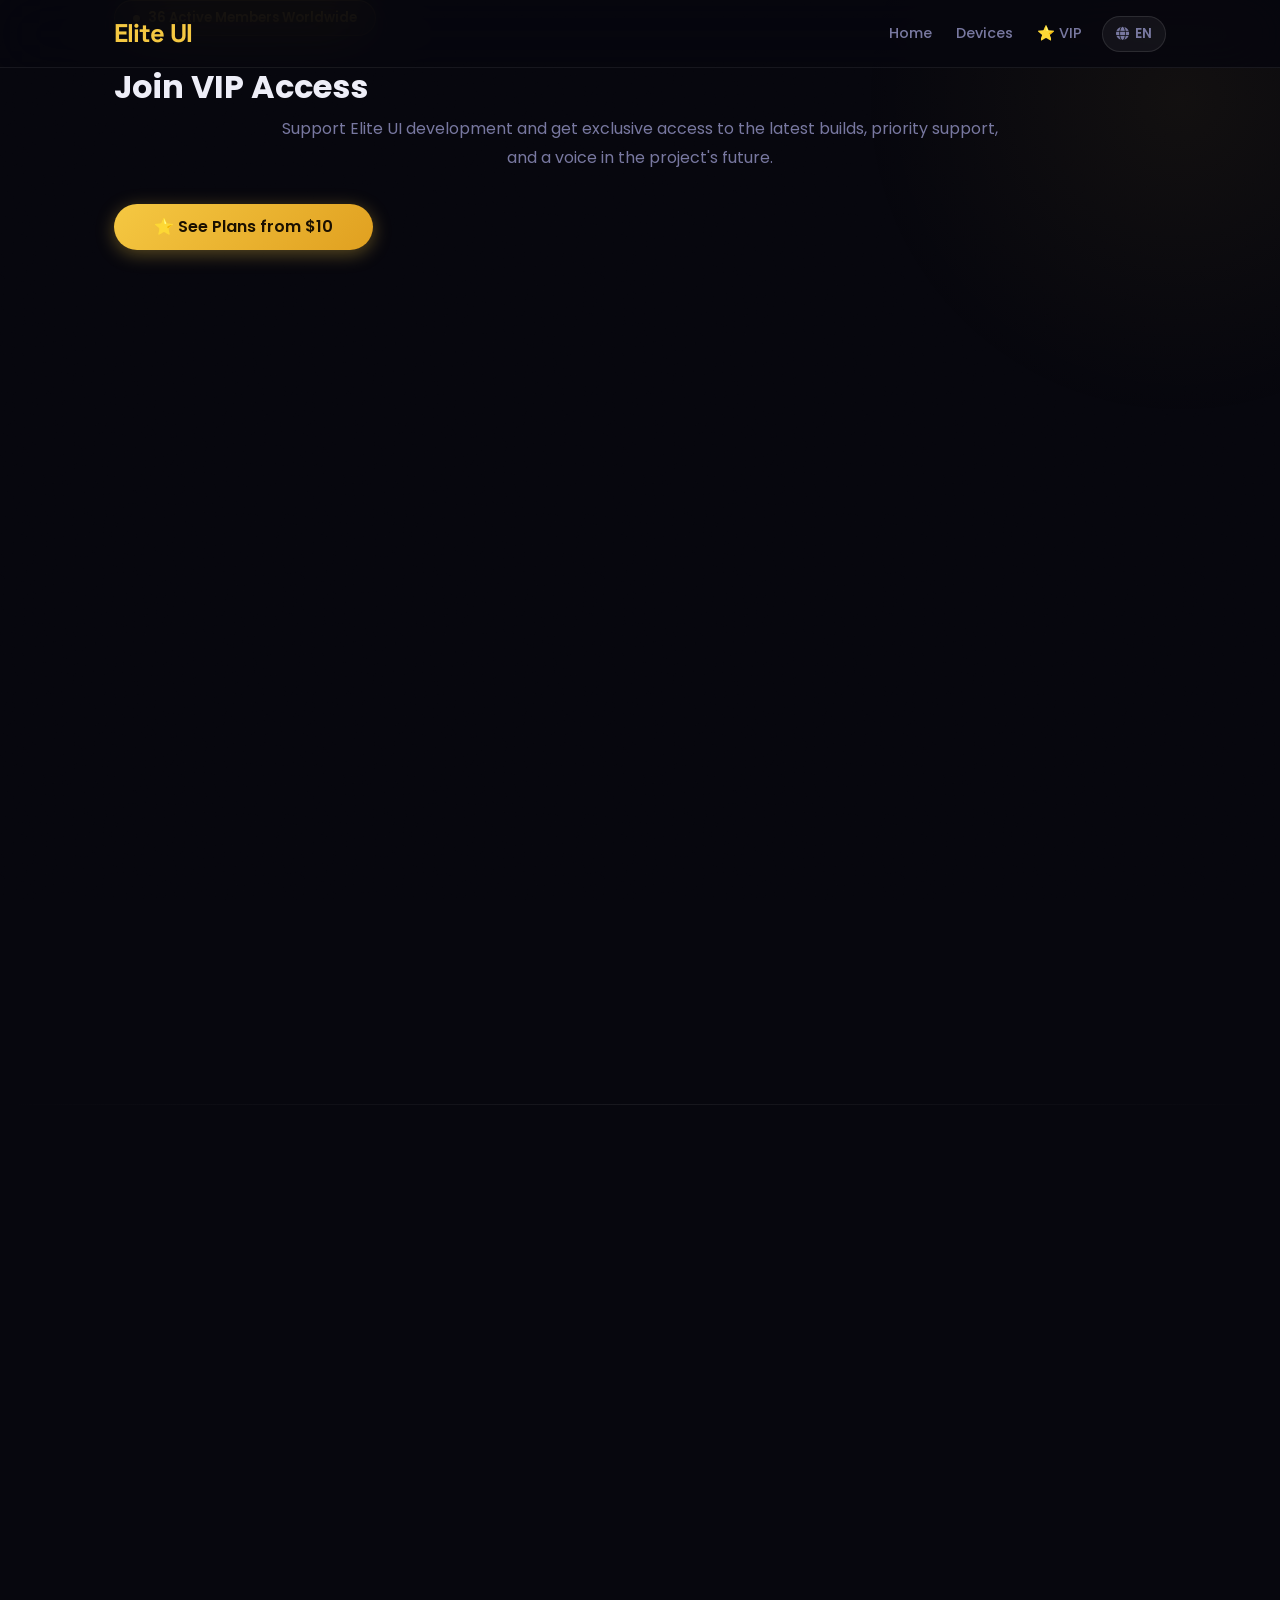
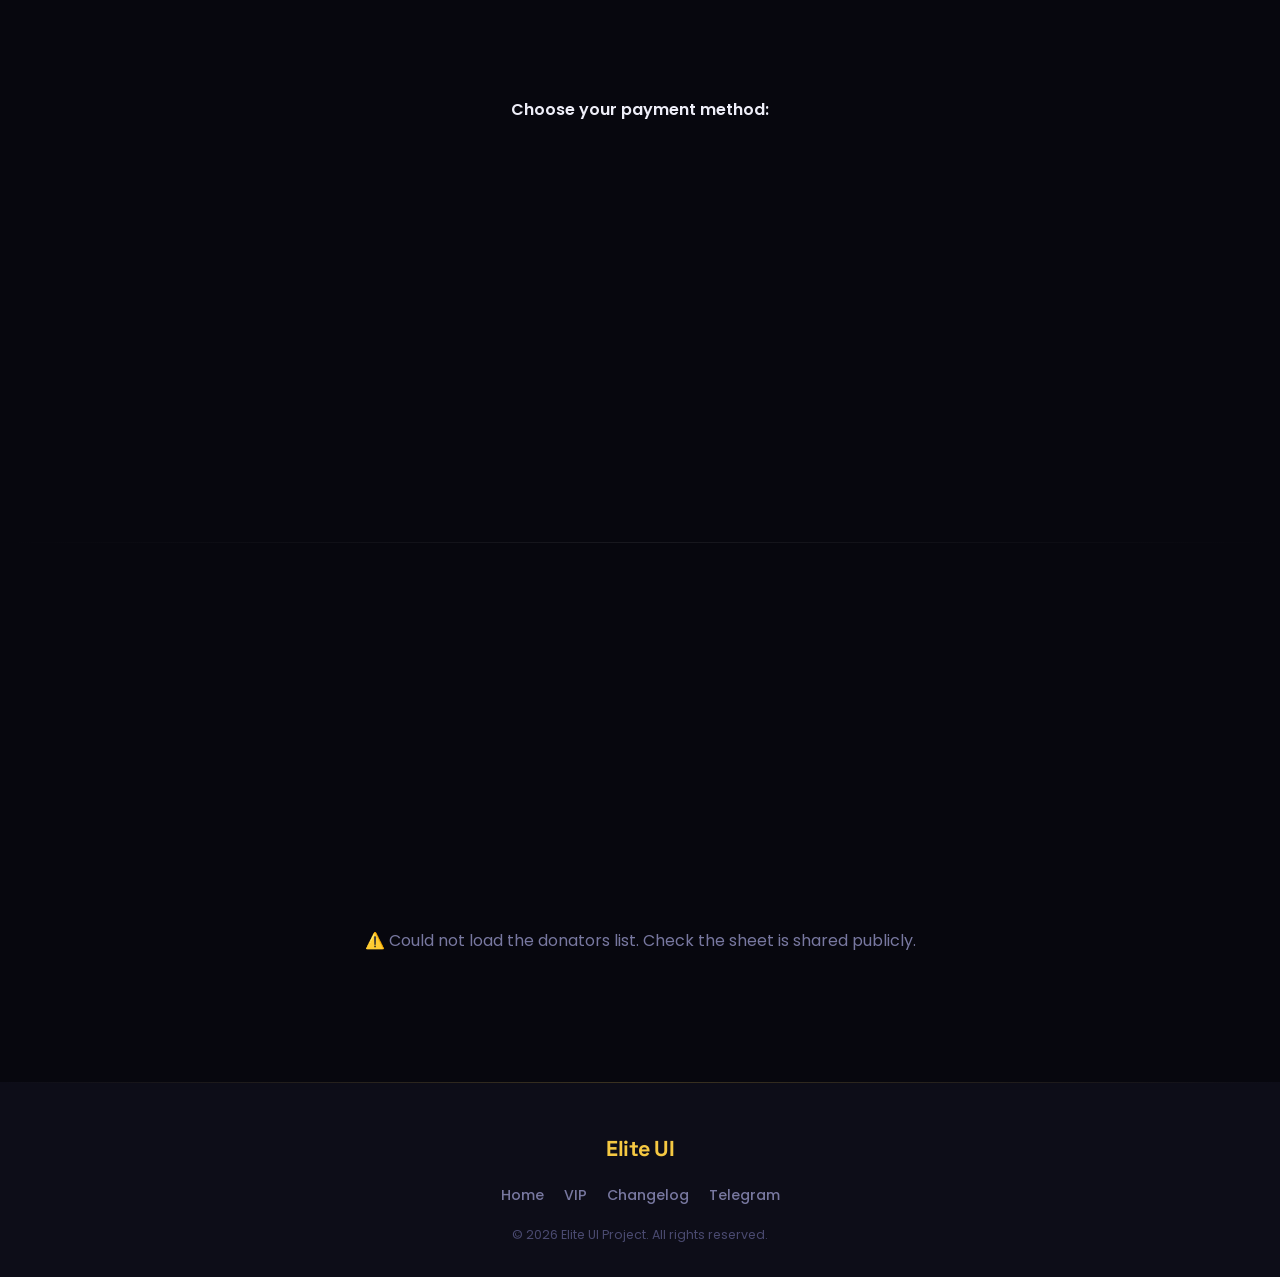
==== commit b50b3e10: "Add files via upload" ====
--- a/vip.html
+++ b/vip.html
@@ -4,15 +4,16 @@
     <meta charset="UTF-8">
     <meta name="viewport" content="width=device-width, initial-scale=1.0">
     <meta name="color-scheme" content="dark">
-    <meta name="description" content="Project Lain Donator Membership — Exclusive builds, priority support and more">
-    <title>Donators — Project Lain</title>
+    <meta name="description" content="Elite UI VIP Membership — Exclusive builds, priority support and more">
+    <title>VIP Membership — Elite UI</title>
     <link rel="stylesheet" href="style.css">
     <link rel="preconnect" href="https://fonts.googleapis.com">
     <link rel="preconnect" href="https://fonts.gstatic.com" crossorigin>
     <link href="https://fonts.googleapis.com/css2?family=Poppins:wght@300;400;500;600;700;800&family=Space+Grotesk:wght@400;500;600;700&display=swap" rel="stylesheet">
     <link rel="stylesheet" href="https://cdnjs.cloudflare.com/ajax/libs/font-awesome/6.0.0/css/all.min.css" crossorigin="anonymous"/>
-    <link rel="icon" href="data:image/svg+xml,<svg xmlns='http://www.w3.org/2000/svg' viewBox='0 0 100 100'><text style='fill:%23e84050' y='.9em' font-size='90'>L</text></svg>">
+    <link rel="icon" href="data:image/svg+xml,<svg xmlns='http://www.w3.org/2000/svg' viewBox='0 0 100 100'><text style='fill:%23e84050' y='.9em' font-size='90'>E</text></svg>">
     <style>
+        /* VIP-page specific extras */
         .vip-member-count-badge {
             display: inline-flex;
             align-items: center;
@@ -112,6 +113,41 @@
             transform: translateY(-2px);
             color: white;
         }
+
+        .members-filter {
+            display: flex;
+            justify-content: center;
+            gap: 0.75rem;
+            margin-bottom: 2rem;
+            flex-wrap: wrap;
+        }
+
+        .filter-btn {
+            background: var(--card-bg);
+            border: 1px solid var(--card-border);
+            color: var(--text-muted);
+            padding: 6px 20px;
+            border-radius: 50px;
+            font-size: 0.85rem;
+            font-weight: 600;
+            cursor: pointer;
+            transition: all 0.2s;
+            font-family: 'Poppins', sans-serif;
+        }
+
+        .filter-btn.active,
+        .filter-btn:hover {
+            border-color: var(--primary-color);
+            color: var(--primary-color);
+            background: var(--primary-glow-sm);
+        }
+
+        .filter-btn.gold.active,
+        .filter-btn.gold:hover {
+            border-color: #f5c842;
+            color: #f5c842;
+            background: rgba(245,200,66,0.08);
+        }
     </style>
 </head>
 <body>
@@ -126,13 +162,13 @@
 
 <nav class="navbar" id="navbar">
     <div class="container">
-        <a href="index.html" class="logo">Project Lain</a>
+        <a href="index.html" class="logo">Elite UI</a>
         
         <div class="nav-right-section">
             <div class="nav-menu" id="mobile-menu">
                 <a href="index.html" data-translate="features_link">Home</a>
                 <a href="index.html#devices" data-translate="devices_link">Devices</a>
-                <a href="vip.html" class="nav-vip-link" data-translate="vip_link">⭐ Donators</a>
+                <a href="vip.html" class="nav-vip-link">⭐ VIP</a>
             </div>
 
             <div class="nav-controls">
@@ -158,13 +194,13 @@
 
 <header class="vip-hero">
     <div class="container">
-        <div class="vip-member-count-badge" data-translate="vip_hero_badge">Project Support Structure</div>
-        <h1 class="vip-hero-title" data-translate="vip_hero_title">Join the <span class="gold">Donator</span> Community</h1>
+        <div class="vip-member-count-badge" data-translate="vip_hero_badge">36 Active Members Worldwide</div>
+        <h1 class="vip-hero-title" data-translate="vip_hero_title">Join <span class="gold">VIP</span> Access</h1>
         <p class="about-description" style="margin-bottom: 2rem;" data-translate="vip_hero_desc">
-            Support Project Lain development and get access to early experimental testing builds, priority issue analysis, and a voice in feature priorities.
+            Support Elite UI development and get exclusive access to the latest builds, priority support, and a voice in the project's future.
         </p>
         <a href="#plans" class="cta-button vip-btn" style="font-size:1rem; padding:15px 40px;" data-translate="vip_hero_btn">
-            ⭐ See Tiers from $2
+            ⭐ See Plans from $10
         </a>
     </div>
 </header>
@@ -179,52 +215,52 @@
                 <div class="benefit-card reveal">
                     <span class="benefit-icon">🚀</span>
                     <div class="benefit-content">
-                        <h4 data-translate="vip_benefit1_title">Experimental Builds</h4>
-                        <p data-translate="vip_benefit1_desc">Access early test builds and cutting-edge performance configurations before the public release.</p>
+                        <h4 data-translate="vip_benefit1_title">Exclusive Beta Builds</h4>
+                        <p data-translate="vip_benefit1_desc">Access beta builds and cutting-edge features before the public release.</p>
                     </div>
                 </div>
                 <div class="benefit-card reveal reveal-delay-1">
                     <span class="benefit-icon">⚡</span>
                     <div class="benefit-content">
                         <h4 data-translate="vip_benefit2_title">Instant Updates</h4>
-                        <p data-translate="vip_benefit2_desc">Get the latest ROM revisions and hotfixes the moment they compile.</p>
+                        <p data-translate="vip_benefit2_desc">Get the latest ROM versions the moment they drop, with no waiting.</p>
                     </div>
                 </div>
                 <div class="benefit-card reveal reveal-delay-2">
                     <span class="benefit-icon">💬</span>
                     <div class="benefit-content">
-                        <h4 data-translate="vip_benefit3_title">Priority Feedback</h4>
-                        <p data-translate="vip_benefit3_desc">Direct communication channels. Your device logs and issues are evaluated first.</p>
+                        <h4 data-translate="vip_benefit3_title">Priority Support</h4>
+                        <p data-translate="vip_benefit3_desc">Direct attention from the developer. Your issues are addressed first.</p>
                     </div>
                 </div>
                 <div class="benefit-card reveal reveal-delay-3">
                     <span class="benefit-icon">🗳️</span>
                     <div class="benefit-content">
-                        <h4 data-translate="vip_benefit4_title">Development Polls</h4>
-                        <p data-translate="vip_benefit4_desc">A direct vote in the future direction and feature integrations of Project Lain.</p>
+                        <h4 data-translate="vip_benefit4_title">Feature Voting</h4>
+                        <p data-translate="vip_benefit4_desc">A voice and vote in the future direction of Elite UI features.</p>
                     </div>
                 </div>
                 <div class="benefit-card reveal">
                     <span class="benefit-icon">🏆</span>
                     <div class="benefit-content">
-                        <h4 data-translate="vip_benefit5_title">Telegram Donator Rank</h4>
-                        <p data-translate="vip_benefit5_desc">Exclusive donor status badge displayed in the official Telegram support channels.</p>
+                        <h4 data-translate="vip_benefit5_title">VIP Telegram Rank</h4>
+                        <p data-translate="vip_benefit5_desc">Exclusive VIP rank displayed in the Elite UI Telegram group.</p>
                     </div>
                 </div>
                 <div class="benefit-card reveal reveal-delay-1">
                     <span class="benefit-icon">🤝</span>
                     <div class="benefit-content">
-                        <h4 data-translate="vip_benefit6_title">Keep Development Alive</h4>
-                        <p data-translate="vip_benefit6_desc">This is a voluntary contribution that directly ensures Project Lain stays active and updated.</p>
+                        <h4 data-translate="vip_benefit6_title">Support Development</h4>
+                        <p data-translate="vip_benefit6_desc">This is a voluntary contribution that keeps Elite UI alive and growing.</p>
                     </div>
                 </div>
             </div>
 
             <div class="disclaimer-box reveal" style="margin-top:2rem;">
                 <ul>
-                    <li data-translate="vip_disc1">This is a voluntary contribution to support open-source development. Refunds are not applicable.</li>
-                    <li data-translate="vip_disc2">Access is managed via a private Telegram structure. You must provide your handle.</li>
-                    <li data-translate="vip_disc3">We reserve the right to restrict access for disruptive behavior or redistribution of closed test builds.</li>
+                    <li data-translate="vip_disc1">This is a voluntary contribution to support development. Refunds are not applicable.</li>
+                    <li data-translate="vip_disc2">Access is managed via a private Telegram group. You must provide your username.</li>
+                    <li data-translate="vip_disc3">We reserve the right to revoke access for inappropriate behavior or leaking files.</li>
                 </ul>
             </div>
         </div>
@@ -234,79 +270,56 @@
 
     <section id="plans" style="padding: 2rem 0 4rem;">
         <div class="container">
-            <h2 class="section-title reveal" data-translate="vip_plans_section_title">Choose a Contribution Tier</h2>
+            <h2 class="section-title reveal" data-translate="vip_plans_section_title">Choose Your Plan</h2>
             <div class="section-title-line reveal"></div>
-            <p class="about-description reveal" data-translate="vip_plans_section_desc">Select a level that matches how much you want to support our infrastructure. ($2 USD worldwide / 8 BRL for Brazil)</p>
+            <p class="about-description reveal" data-translate="vip_plans_section_desc">Select your preferred membership tier and elevate your Elite UI experience.</p>
 
             <div class="pricing-cards">
                 <div class="pricing-card reveal reveal-delay-1">
-                    <h3 data-translate="vip_plan1_name">1 Month Tier</h3>
-                    <div class="price">$2 / 8<span>BRL</span></div>
-                    <p data-translate="vip_plan1_desc">Great for testing out early infrastructure perks.</p>
+                    <h3 data-translate="vip_plan1_name">1 Month</h3>
+                    <div class="price">$10<span>USD</span></div>
+                    <p data-translate="vip_plan1_desc">Perfect for trying out VIP exclusive benefits.</p>
                 </div>
                 <div class="pricing-card reveal reveal-delay-2">
-                    <h3 data-translate="vip_plan3_name">3 Month Tier</h3>
-                    <div class="price">$5 / 20<span>BRL</span></div>
-                    <p data-translate="vip_plan3_desc">Extended support duration with continuous build access.</p>
+                    <h3 data-translate="vip_plan3_name">3 Months</h3>
+                    <div class="price">$24<span>USD</span></div>
+                    <p data-translate="vip_plan3_desc">Great value for medium-term priority access.</p>
                 </div>
                 <div class="pricing-card popular reveal">
-                    <div class="badge" data-translate="vip_plan2_badge">🔥 Best Support</div>
-                    <h3 data-translate="vip_plan2_name">Full Term</h3>
-                    <div class="price">$9 / 35<span>BRL</span></div>
-                    <p data-translate="vip_plan2_desc">The ultimate way to back Project Lain and secure long-term updates.</p>
+                    <div class="badge" data-translate="vip_plan2_badge">🔥 Best Value</div>
+                    <h3 data-translate="vip_plan2_name">1 Year</h3>
+                    <div class="price">$45<span>USD</span></div>
+                    <p data-translate="vip_plan2_desc">The ultimate Elite UI experience at the best price.</p>
                 </div>
                 <div class="pricing-card pricing-card-lifetime reveal reveal-delay-3">
-                    <div class="badge badge-lifetime">♾️ Support++</div>
-                    <h3 data-translate="vip_plan4_name">Lifetime Supporter</h3>
-                    <div class="price">$25 / 100<span>BRL</span></div>
-                    <p data-translate="vip_plan4_desc">Contribute once, back us forever. Your status as a key supporter never expires.</p>
+                    <div class="badge badge-lifetime">♾️ VIP++</div>
+                    <h3 data-translate="vip_plan4_name">Lifetime</h3>
+                    <div class="price">$119<span>USD</span></div>
+                    <p data-translate="vip_plan4_desc">Pay once, never worry again. Your VIP status never expires.</p>
                 </div>
             </div>
 
             <div style="text-align: center; margin-top: 3rem;">
                 <p class="about-description" style="margin-bottom: 1.5rem; font-weight: 600; color: var(--text);" data-translate="vip_payment_title">
-                    Choose your donation method:
+                    Choose your payment method:
                 </p>
                 <div class="payment-buttons reveal">
+                    <a href="https://onetouch.astropay.com/payment?external_reference_id=dCYtjQ33AKqEioevpbDvZVVkL2wnJAMz" target="_blank" class="payment-btn">
+                        <i class="fas fa-credit-card"></i> AstroPay
+                    </a>
                     <button id="binance-btn" class="payment-btn">
                         <i class="fas fa-coins"></i> Binance ID
+                    </button>
+                    <button id="mercadopago-btn" class="payment-btn">
+                        <i class="fas fa-wallet"></i> MercadoPago 🇦🇷
                     </button>
                     <button id="usdt-btn" class="payment-btn payment-btn-usdt">
                         <i class="fas fa-circle-dollar-to-slot"></i> USDT BEP20
                     </button>
-                    <button id="pix-btn" class="payment-btn">
-                        <i class="fas fa-qrcode"></i> PIX (Brazil)
-                    </button>
-                </div>
-            </div>
-
-            <div class="important-note reveal" style="margin-top: 2.5rem;" data-translate="vip_payment_note">
-                <strong>IMPORTANT:</strong> After donating, send verification proof + your selected tier details on Telegram to be registered as an active project supporter.
-            </div>
-        </div>
-    </section>
-</main>
-
-<footer class="footer">
-    <div class="container">
-        <div class="footer-inner">
-            <a href="index.html" class="footer-logo">Project Lain</a>
-            <div class="footer-links">
-                <a href="index.html" data-translate="features_link">Home</a>
-                <a href="vip.html" data-translate="vip_link">Donators</a>
-                <a href="changelog.html" data-translate="changelog_title">Changelog</a>
-                <a href="https://t.me/projectlain" target="_blank" data-translate="telegram_button">Telegram</a>
-            </div>
-            <p class="footer-copy">&copy; 2026 Project Lain. All rights reserved.</p>
-        </div>
-    </div>
-</footer>
-
-<script src="script.js"></script>
-<script src="vip.js"></script>
-</body>
-</html>
-            </p>
+                </div>
+                <p class="paypal-notice reveal">
+                    ⚠️ <strong>PayPal</strong> payments are subject to PayPal's transaction fees — these must be covered by the buyer.
+                </p>
             </div>
 
             <div class="important-note reveal" style="margin-top: 2.5rem;" data-translate="vip_payment_note">
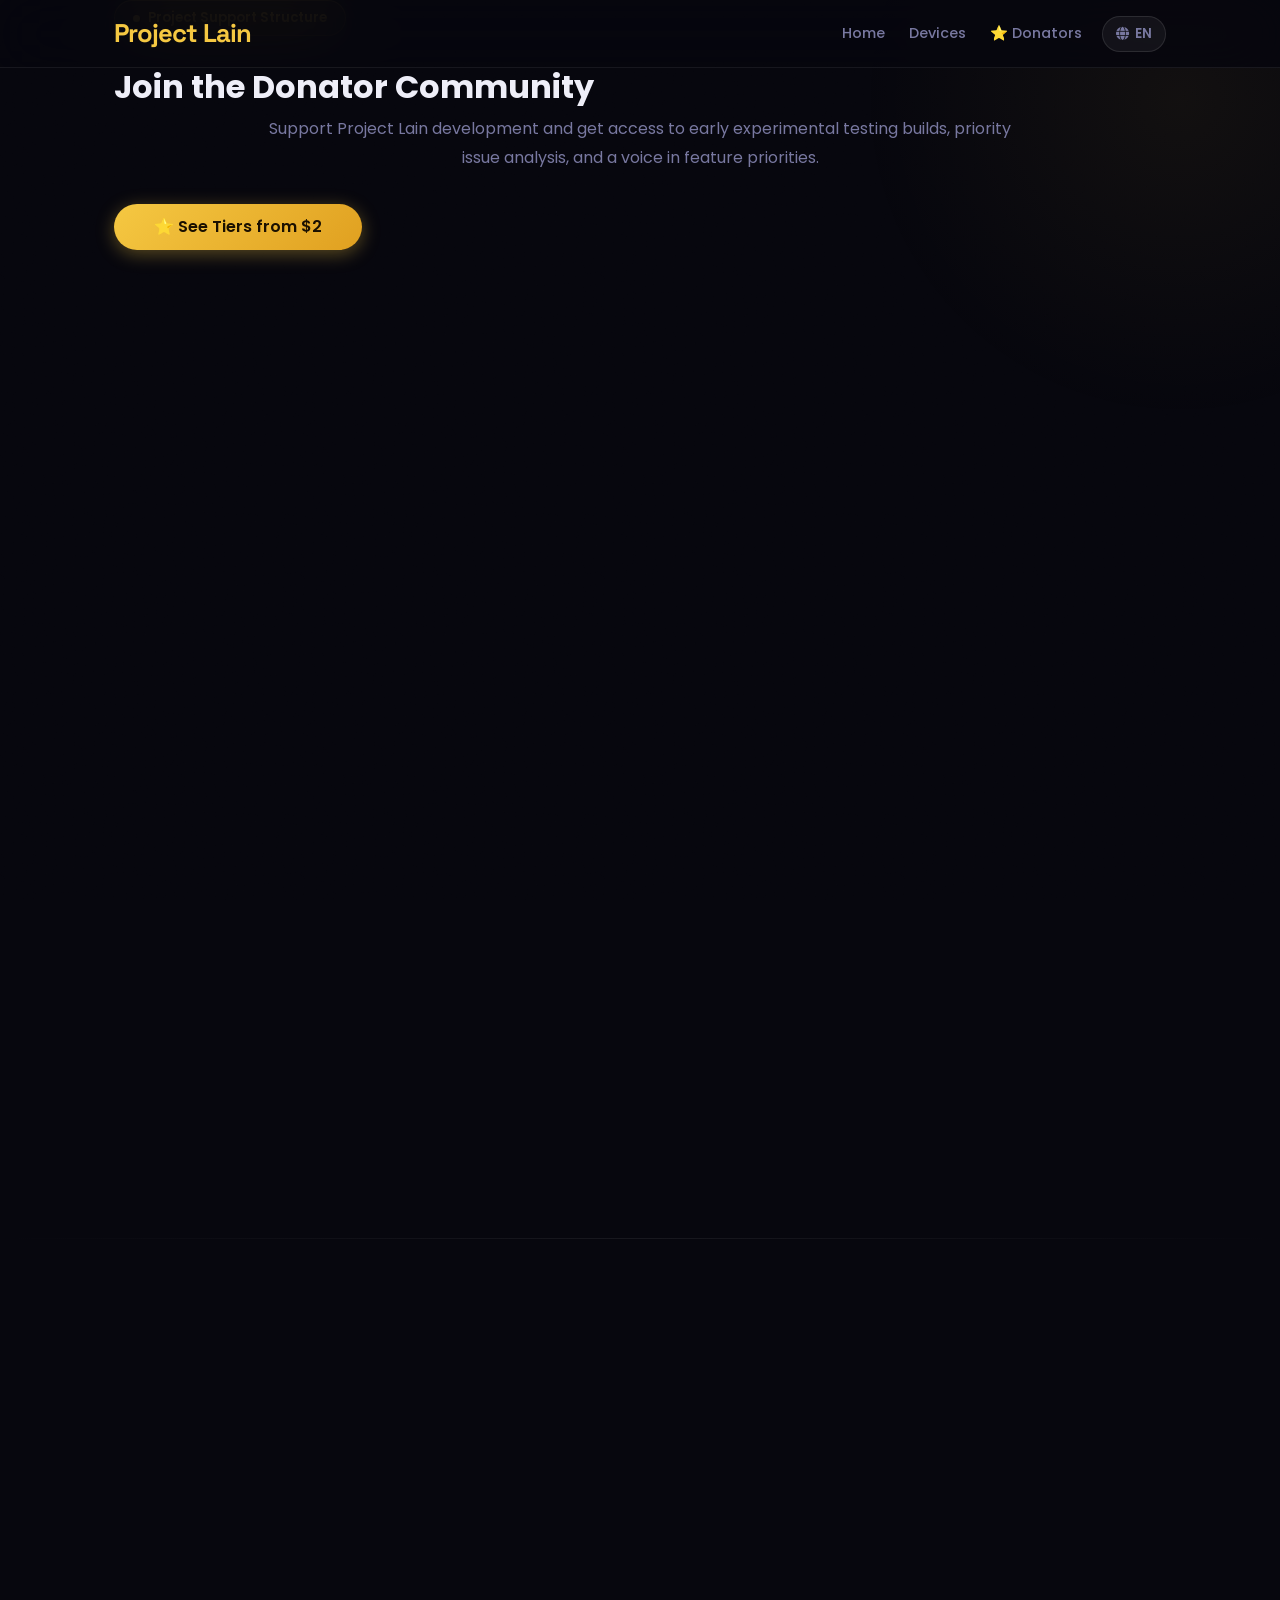
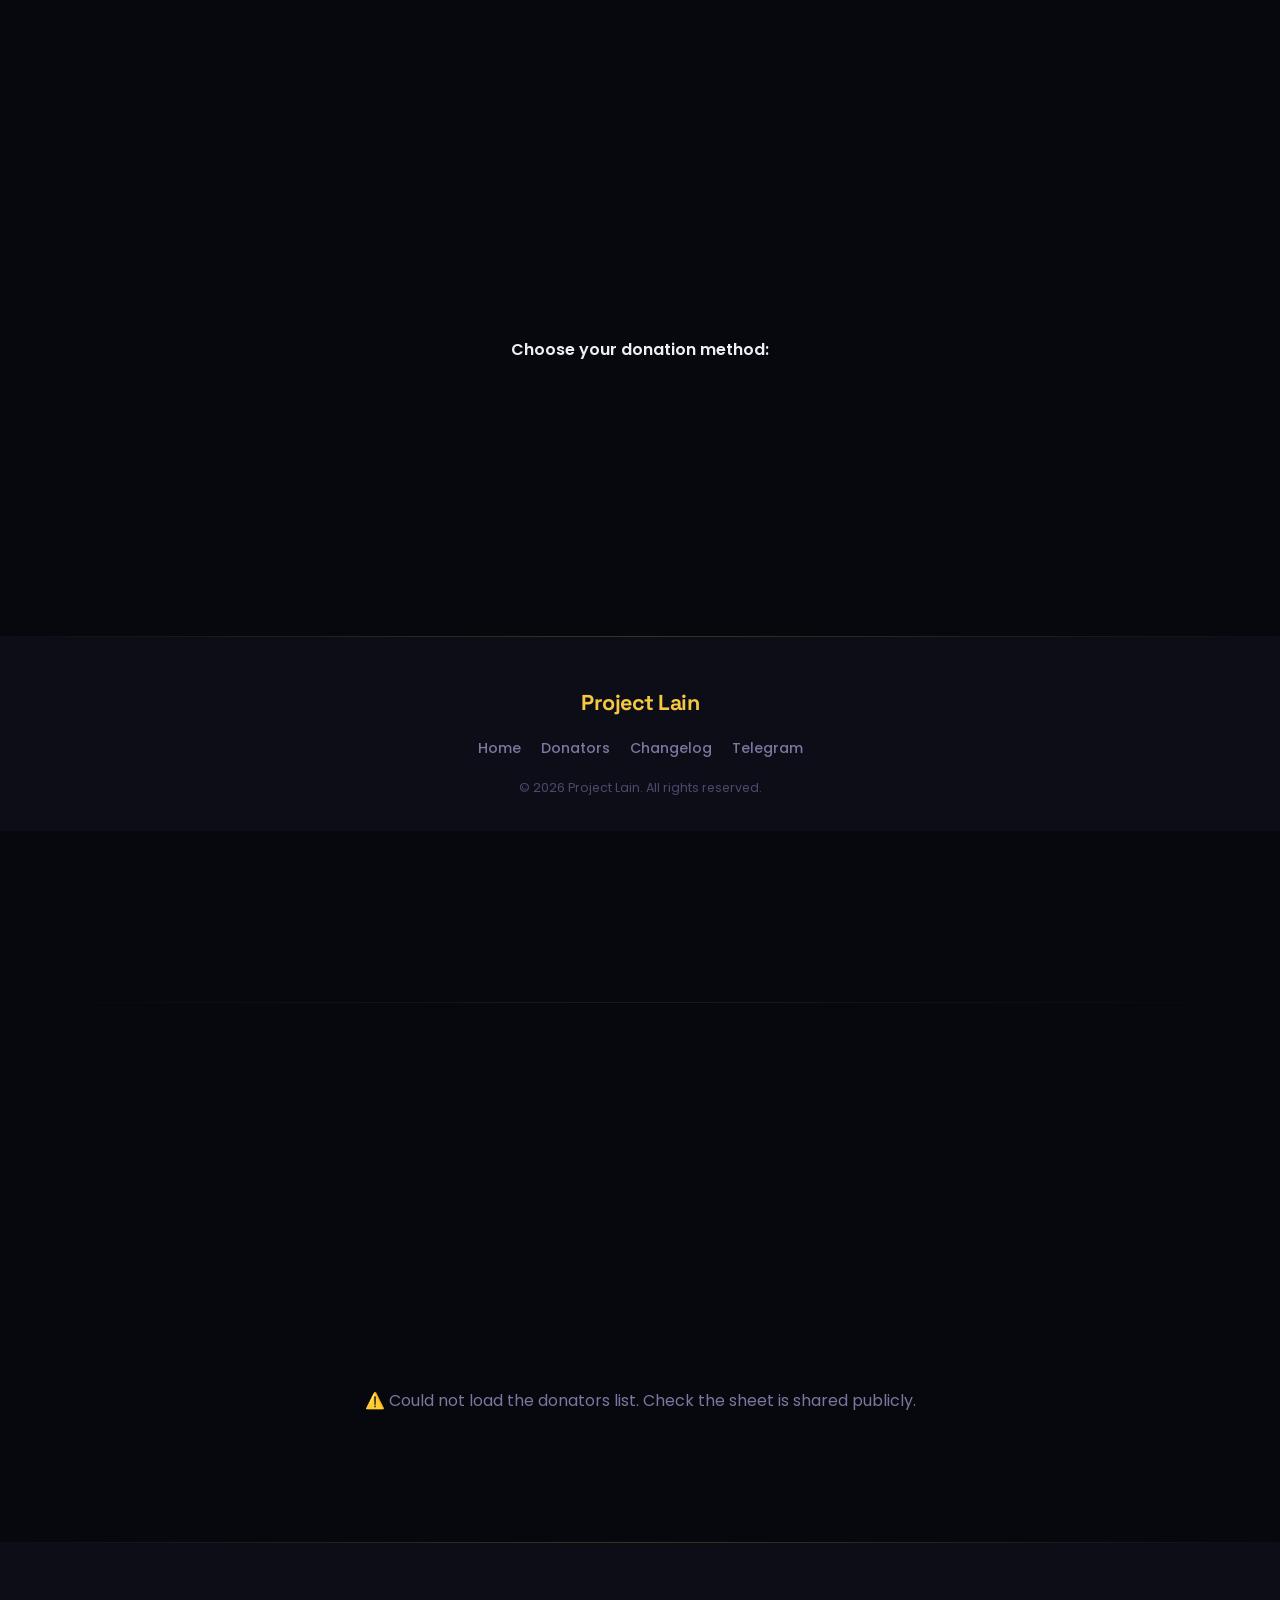
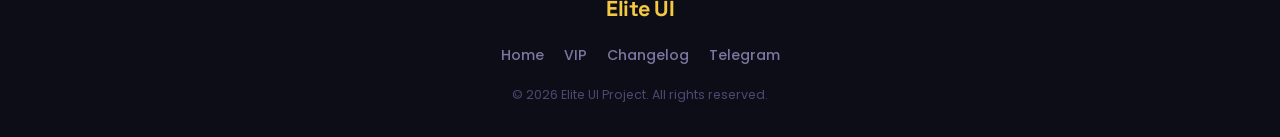
==== commit 006e5779: "Add files via upload" ====
--- a/vip.html
+++ b/vip.html
@@ -4,16 +4,15 @@
     <meta charset="UTF-8">
     <meta name="viewport" content="width=device-width, initial-scale=1.0">
     <meta name="color-scheme" content="dark">
-    <meta name="description" content="Elite UI VIP Membership — Exclusive builds, priority support and more">
-    <title>VIP Membership — Elite UI</title>
+    <meta name="description" content="Project Lain Donator Membership — Exclusive builds, priority support and more">
+    <title>Donators — Project Lain</title>
     <link rel="stylesheet" href="style.css">
     <link rel="preconnect" href="https://fonts.googleapis.com">
     <link rel="preconnect" href="https://fonts.gstatic.com" crossorigin>
     <link href="https://fonts.googleapis.com/css2?family=Poppins:wght@300;400;500;600;700;800&family=Space+Grotesk:wght@400;500;600;700&display=swap" rel="stylesheet">
     <link rel="stylesheet" href="https://cdnjs.cloudflare.com/ajax/libs/font-awesome/6.0.0/css/all.min.css" crossorigin="anonymous"/>
-    <link rel="icon" href="data:image/svg+xml,<svg xmlns='http://www.w3.org/2000/svg' viewBox='0 0 100 100'><text style='fill:%23e84050' y='.9em' font-size='90'>E</text></svg>">
+    <link rel="icon" href="data:image/svg+xml,<svg xmlns='http://www.w3.org/2000/svg' viewBox='0 0 100 100'><text style='fill:%23e84050' y='.9em' font-size='90'>L</text></svg>">
     <style>
-        /* VIP-page specific extras */
         .vip-member-count-badge {
             display: inline-flex;
             align-items: center;
@@ -113,41 +112,6 @@
             transform: translateY(-2px);
             color: white;
         }
-
-        .members-filter {
-            display: flex;
-            justify-content: center;
-            gap: 0.75rem;
-            margin-bottom: 2rem;
-            flex-wrap: wrap;
-        }
-
-        .filter-btn {
-            background: var(--card-bg);
-            border: 1px solid var(--card-border);
-            color: var(--text-muted);
-            padding: 6px 20px;
-            border-radius: 50px;
-            font-size: 0.85rem;
-            font-weight: 600;
-            cursor: pointer;
-            transition: all 0.2s;
-            font-family: 'Poppins', sans-serif;
-        }
-
-        .filter-btn.active,
-        .filter-btn:hover {
-            border-color: var(--primary-color);
-            color: var(--primary-color);
-            background: var(--primary-glow-sm);
-        }
-
-        .filter-btn.gold.active,
-        .filter-btn.gold:hover {
-            border-color: #f5c842;
-            color: #f5c842;
-            background: rgba(245,200,66,0.08);
-        }
     </style>
 </head>
 <body>
@@ -162,13 +126,13 @@
 
 <nav class="navbar" id="navbar">
     <div class="container">
-        <a href="index.html" class="logo">Elite UI</a>
+        <a href="index.html" class="logo">Project Lain</a>
         
         <div class="nav-right-section">
             <div class="nav-menu" id="mobile-menu">
                 <a href="index.html" data-translate="features_link">Home</a>
                 <a href="index.html#devices" data-translate="devices_link">Devices</a>
-                <a href="vip.html" class="nav-vip-link">⭐ VIP</a>
+                <a href="vip.html" class="nav-vip-link" data-translate="vip_link">⭐ Donators</a>
             </div>
 
             <div class="nav-controls">
@@ -194,13 +158,13 @@
 
 <header class="vip-hero">
     <div class="container">
-        <div class="vip-member-count-badge" data-translate="vip_hero_badge">36 Active Members Worldwide</div>
-        <h1 class="vip-hero-title" data-translate="vip_hero_title">Join <span class="gold">VIP</span> Access</h1>
+        <div class="vip-member-count-badge" data-translate="vip_hero_badge">Project Support Structure</div>
+        <h1 class="vip-hero-title" data-translate="vip_hero_title">Join the <span class="gold">Donator</span> Community</h1>
         <p class="about-description" style="margin-bottom: 2rem;" data-translate="vip_hero_desc">
-            Support Elite UI development and get exclusive access to the latest builds, priority support, and a voice in the project's future.
+            Support Project Lain development and get access to early experimental testing builds, priority issue analysis, and a voice in feature priorities.
         </p>
         <a href="#plans" class="cta-button vip-btn" style="font-size:1rem; padding:15px 40px;" data-translate="vip_hero_btn">
-            ⭐ See Plans from $10
+            ⭐ See Tiers from $2
         </a>
     </div>
 </header>
@@ -215,52 +179,52 @@
                 <div class="benefit-card reveal">
                     <span class="benefit-icon">🚀</span>
                     <div class="benefit-content">
-                        <h4 data-translate="vip_benefit1_title">Exclusive Beta Builds</h4>
-                        <p data-translate="vip_benefit1_desc">Access beta builds and cutting-edge features before the public release.</p>
+                        <h4 data-translate="vip_benefit1_title">Experimental Builds</h4>
+                        <p data-translate="vip_benefit1_desc">Access early test builds and cutting-edge performance configurations before the public release.</p>
                     </div>
                 </div>
                 <div class="benefit-card reveal reveal-delay-1">
                     <span class="benefit-icon">⚡</span>
                     <div class="benefit-content">
                         <h4 data-translate="vip_benefit2_title">Instant Updates</h4>
-                        <p data-translate="vip_benefit2_desc">Get the latest ROM versions the moment they drop, with no waiting.</p>
+                        <p data-translate="vip_benefit2_desc">Get the latest ROM revisions and hotfixes the moment they compile.</p>
                     </div>
                 </div>
                 <div class="benefit-card reveal reveal-delay-2">
                     <span class="benefit-icon">💬</span>
                     <div class="benefit-content">
-                        <h4 data-translate="vip_benefit3_title">Priority Support</h4>
-                        <p data-translate="vip_benefit3_desc">Direct attention from the developer. Your issues are addressed first.</p>
+                        <h4 data-translate="vip_benefit3_title">Priority Feedback</h4>
+                        <p data-translate="vip_benefit3_desc">Direct communication channels. Your device logs and issues are evaluated first.</p>
                     </div>
                 </div>
                 <div class="benefit-card reveal reveal-delay-3">
                     <span class="benefit-icon">🗳️</span>
                     <div class="benefit-content">
-                        <h4 data-translate="vip_benefit4_title">Feature Voting</h4>
-                        <p data-translate="vip_benefit4_desc">A voice and vote in the future direction of Elite UI features.</p>
+                        <h4 data-translate="vip_benefit4_title">Development Polls</h4>
+                        <p data-translate="vip_benefit4_desc">A direct vote in the future direction and feature integrations of Project Lain.</p>
                     </div>
                 </div>
                 <div class="benefit-card reveal">
                     <span class="benefit-icon">🏆</span>
                     <div class="benefit-content">
-                        <h4 data-translate="vip_benefit5_title">VIP Telegram Rank</h4>
-                        <p data-translate="vip_benefit5_desc">Exclusive VIP rank displayed in the Elite UI Telegram group.</p>
+                        <h4 data-translate="vip_benefit5_title">Telegram Donator Rank</h4>
+                        <p data-translate="vip_benefit5_desc">Exclusive donor status badge displayed in the official Telegram support channels.</p>
                     </div>
                 </div>
                 <div class="benefit-card reveal reveal-delay-1">
                     <span class="benefit-icon">🤝</span>
                     <div class="benefit-content">
-                        <h4 data-translate="vip_benefit6_title">Support Development</h4>
-                        <p data-translate="vip_benefit6_desc">This is a voluntary contribution that keeps Elite UI alive and growing.</p>
+                        <h4 data-translate="vip_benefit6_title">Keep Development Alive</h4>
+                        <p data-translate="vip_benefit6_desc">This is a voluntary contribution that directly ensures Project Lain stays active and updated.</p>
                     </div>
                 </div>
             </div>
 
             <div class="disclaimer-box reveal" style="margin-top:2rem;">
                 <ul>
-                    <li data-translate="vip_disc1">This is a voluntary contribution to support development. Refunds are not applicable.</li>
-                    <li data-translate="vip_disc2">Access is managed via a private Telegram group. You must provide your username.</li>
-                    <li data-translate="vip_disc3">We reserve the right to revoke access for inappropriate behavior or leaking files.</li>
+                    <li data-translate="vip_disc1">This is a voluntary contribution to support open-source development. Refunds are not applicable.</li>
+                    <li data-translate="vip_disc2">Access is managed via a private Telegram structure. You must provide your handle.</li>
+                    <li data-translate="vip_disc3">We reserve the right to restrict access for disruptive behavior or redistribution of closed test builds.</li>
                 </ul>
             </div>
         </div>
@@ -270,56 +234,79 @@
 
     <section id="plans" style="padding: 2rem 0 4rem;">
         <div class="container">
-            <h2 class="section-title reveal" data-translate="vip_plans_section_title">Choose Your Plan</h2>
+            <h2 class="section-title reveal" data-translate="vip_plans_section_title">Choose a Contribution Tier</h2>
             <div class="section-title-line reveal"></div>
-            <p class="about-description reveal" data-translate="vip_plans_section_desc">Select your preferred membership tier and elevate your Elite UI experience.</p>
+            <p class="about-description reveal" data-translate="vip_plans_section_desc">Select a level that matches how much you want to support our infrastructure. ($2 USD worldwide / 8 BRL for Brazil)</p>
 
             <div class="pricing-cards">
                 <div class="pricing-card reveal reveal-delay-1">
-                    <h3 data-translate="vip_plan1_name">1 Month</h3>
-                    <div class="price">$10<span>USD</span></div>
-                    <p data-translate="vip_plan1_desc">Perfect for trying out VIP exclusive benefits.</p>
+                    <h3 data-translate="vip_plan1_name">1 Month Tier</h3>
+                    <div class="price">$2 / 8<span>BRL</span></div>
+                    <p data-translate="vip_plan1_desc">Great for testing out early infrastructure perks.</p>
                 </div>
                 <div class="pricing-card reveal reveal-delay-2">
-                    <h3 data-translate="vip_plan3_name">3 Months</h3>
-                    <div class="price">$24<span>USD</span></div>
-                    <p data-translate="vip_plan3_desc">Great value for medium-term priority access.</p>
+                    <h3 data-translate="vip_plan3_name">3 Month Tier</h3>
+                    <div class="price">$5 / 20<span>BRL</span></div>
+                    <p data-translate="vip_plan3_desc">Extended support duration with continuous build access.</p>
                 </div>
                 <div class="pricing-card popular reveal">
-                    <div class="badge" data-translate="vip_plan2_badge">🔥 Best Value</div>
-                    <h3 data-translate="vip_plan2_name">1 Year</h3>
-                    <div class="price">$45<span>USD</span></div>
-                    <p data-translate="vip_plan2_desc">The ultimate Elite UI experience at the best price.</p>
+                    <div class="badge" data-translate="vip_plan2_badge">🔥 Best Support</div>
+                    <h3 data-translate="vip_plan2_name">Full Term</h3>
+                    <div class="price">$9 / 35<span>BRL</span></div>
+                    <p data-translate="vip_plan2_desc">The ultimate way to back Project Lain and secure long-term updates.</p>
                 </div>
                 <div class="pricing-card pricing-card-lifetime reveal reveal-delay-3">
-                    <div class="badge badge-lifetime">♾️ VIP++</div>
-                    <h3 data-translate="vip_plan4_name">Lifetime</h3>
-                    <div class="price">$119<span>USD</span></div>
-                    <p data-translate="vip_plan4_desc">Pay once, never worry again. Your VIP status never expires.</p>
+                    <div class="badge badge-lifetime">♾️ Support++</div>
+                    <h3 data-translate="vip_plan4_name">Lifetime Supporter</h3>
+                    <div class="price">$25 / 100<span>BRL</span></div>
+                    <p data-translate="vip_plan4_desc">Contribute once, back us forever. Your status as a key supporter never expires.</p>
                 </div>
             </div>
 
             <div style="text-align: center; margin-top: 3rem;">
                 <p class="about-description" style="margin-bottom: 1.5rem; font-weight: 600; color: var(--text);" data-translate="vip_payment_title">
-                    Choose your payment method:
+                    Choose your donation method:
                 </p>
                 <div class="payment-buttons reveal">
-                    <a href="https://onetouch.astropay.com/payment?external_reference_id=dCYtjQ33AKqEioevpbDvZVVkL2wnJAMz" target="_blank" class="payment-btn">
-                        <i class="fas fa-credit-card"></i> AstroPay
-                    </a>
                     <button id="binance-btn" class="payment-btn">
                         <i class="fas fa-coins"></i> Binance ID
-                    </button>
-                    <button id="mercadopago-btn" class="payment-btn">
-                        <i class="fas fa-wallet"></i> MercadoPago 🇦🇷
                     </button>
                     <button id="usdt-btn" class="payment-btn payment-btn-usdt">
                         <i class="fas fa-circle-dollar-to-slot"></i> USDT BEP20
                     </button>
-                </div>
-                <p class="paypal-notice reveal">
-                    ⚠️ <strong>PayPal</strong> payments are subject to PayPal's transaction fees — these must be covered by the buyer.
-                </p>
+                    <button id="pix-btn" class="payment-btn">
+                        <i class="fas fa-qrcode"></i> PIX (Brazil)
+                    </button>
+                </div>
+            </div>
+
+            <div class="important-note reveal" style="margin-top: 2.5rem;" data-translate="vip_payment_note">
+                <strong>IMPORTANT:</strong> After donating, send verification proof + your selected tier details on Telegram to be registered as an active project supporter.
+            </div>
+        </div>
+    </section>
+</main>
+
+<footer class="footer">
+    <div class="container">
+        <div class="footer-inner">
+            <a href="index.html" class="footer-logo">Project Lain</a>
+            <div class="footer-links">
+                <a href="index.html" data-translate="features_link">Home</a>
+                <a href="vip.html" data-translate="vip_link">Donators</a>
+                <a href="changelog.html" data-translate="changelog_title">Changelog</a>
+                <a href="https://t.me/projectlain" target="_blank" data-translate="telegram_button">Telegram</a>
+            </div>
+            <p class="footer-copy">&copy; 2026 Project Lain. All rights reserved.</p>
+        </div>
+    </div>
+</footer>
+
+<script src="script.js"></script>
+<script src="vip.js"></script>
+</body>
+</html>
+            </p>
             </div>
 
             <div class="important-note reveal" style="margin-top: 2.5rem;" data-translate="vip_payment_note">
--- a/style.css
+++ b/style.css
@@ -1769,148 +1769,3 @@
     .payment-buttons { flex-direction: column; align-items: center; }
     .payment-btn { width: 100%; max-width: 280px; justify-content: center; }
 }
-
-      display: grid;
-        grid-template-columns: repeat(3, 1fr);
-        gap: 1.25rem;
-        transform: none !important;
-    }
-    .feature-card { flex: unset; margin: 0; }
-    .screenshots-grid-desktop { display: flex; }
-    .screenshot-item { flex: 0 0 33.333%; }
-    .carousel-container-features .carousel-button { display: none; }
-    .vip-members-grid { grid-template-columns: repeat(3, 1fr); }
-    .container { padding: 0 24px; }
-}
-
-/* Tablet / Mobile */
-@media (max-width: 768px) {
-    .hamburger { display: flex; }
-
-    .nav-menu {
-        position: fixed;
-        top: 0; right: 0;
-        background: rgba(7, 7, 16, 0.97);
-        backdrop-filter: blur(40px) saturate(1.5);
-        -webkit-backdrop-filter: blur(40px) saturate(1.5);
-        width: min(320px, 85vw);
-        height: 100dvh;
-        flex-direction: column;
-        justify-content: center;
-        align-items: flex-start;
-        padding: 2rem 2.5rem;
-        transform: translateX(100%);
-        transition: transform 0.4s cubic-bezier(0.4, 0, 0.2, 1);
-        box-shadow: -20px 0 60px rgba(0,0,0,0.7);
-        border-left: 1px solid rgba(255,255,255,0.06);
-        gap: 0.5rem;
-        z-index: 1000;
-        overflow-y: auto;
-    }
-
-    .nav-menu.active { transform: translateX(0); }
-
-    .nav-menu a {
-        margin: 0;
-        font-size: 1.4rem;
-        font-weight: 600;
-        letter-spacing: -0.3px;
-        opacity: 0;
-        transform: translateX(16px);
-        transition: opacity 0.35s ease, transform 0.35s ease, color 0.2s;
-        padding: 0.6rem 0;
-        width: 100%;
-    }
-
-    .nav-menu.active a {
-        opacity: 1;
-        transform: translateX(0);
-    }
-
-    .nav-menu.active a:nth-child(1) { transition-delay: 0.12s; }
-    .nav-menu.active a:nth-child(2) { transition-delay: 0.17s; }
-    .nav-menu.active a:nth-child(3) { transition-delay: 0.22s; }
-    .nav-menu.active a:nth-child(4) { transition-delay: 0.27s; }
-
-    .nav-menu a::after { display: none; }
-
-    .lang-wrapper { order: -1; }
-
-    /* Hero mobile */
-    .hero {
-        padding: 7rem 0 4rem;
-        min-height: 100svh;
-        align-items: center;
-    }
-
-    .main-title {
-        letter-spacing: -2.5px;
-    }
-
-    .subtitle { min-height: 5rem; }
-
-    .hero-buttons-container {
-        gap: 0.6rem;
-    }
-
-    .cta-button, .cta-button-secondary {
-        font-size: 0.85rem;
-        padding: 11px 22px;
-    }
-
-    /* Stats */
-    .stats-grid {
-        grid-template-columns: repeat(2, 1fr);
-        gap: 8px;
-    }
-
-    .stat-item { padding: 1.4rem 0.75rem; }
-    .stat-number { font-size: 2rem; }
-    /* Gradient text on mobile — ensure background-clip works */
-    .stat-number {
-        -webkit-text-fill-color: transparent;
-        background: linear-gradient(135deg, var(--primary-color) 0%, #ff7060 100%);
-        -webkit-background-clip: text;
-        background-clip: text;
-    }
-
-    /* Sections */
-    .about-section, .features-section, .screenshots-section,
-    .install-steps-section, .devices-section, .vip-info-section {
-        padding: 3.5rem 0;
-    }
-
-    /* Devices */
-    .device-list { grid-template-columns: repeat(2, 1fr); gap: 1rem; }
-    .device-image-wrap { height: 160px; }
-
-    /* Pricing */
-    .pricing-card.popular { transform: scale(1); order: -1; }
-    .pricing-card.popular:hover { transform: translateY(-5px); }
-    .pricing-card.pricing-card-lifetime { order: 1; }
-    .pricing-cards { gap: 1rem; }
-
-    /* VIP */
-    .vip-promo-card { padding: 2.5rem 1.5rem; }
-    .vip-hero { padding: 7rem 0 3rem; }
-    .vip-members-grid { grid-template-columns: repeat(2, 1fr); }
-    .benefit-grid { grid-template-columns: 1fr; }
-
-    /* Carousel */
-    .carousel-container, .carousel-container-features {
-        padding: 1rem 36px;
-    }
-
-    #back-to-top { bottom: 1rem; right: 1rem; }
-}
-
-/* Small phones */
-@media (max-width: 480px) {
-    .stats-grid { grid-template-columns: repeat(2, 1fr); }
-    .device-list { grid-template-columns: 1fr; }
-    .vip-members-grid { grid-template-columns: 1fr; }
-    .hero-buttons-container { flex-direction: column; align-items: center; }
-    .cta-button, .cta-button-secondary { width: 100%; max-width: 280px; justify-content: center; }
-    .payment-buttons { flex-direction: column; align-items: center; }
-    .payment-btn { width: 100%; max-width: 280px; justify-content: center; }
-}
